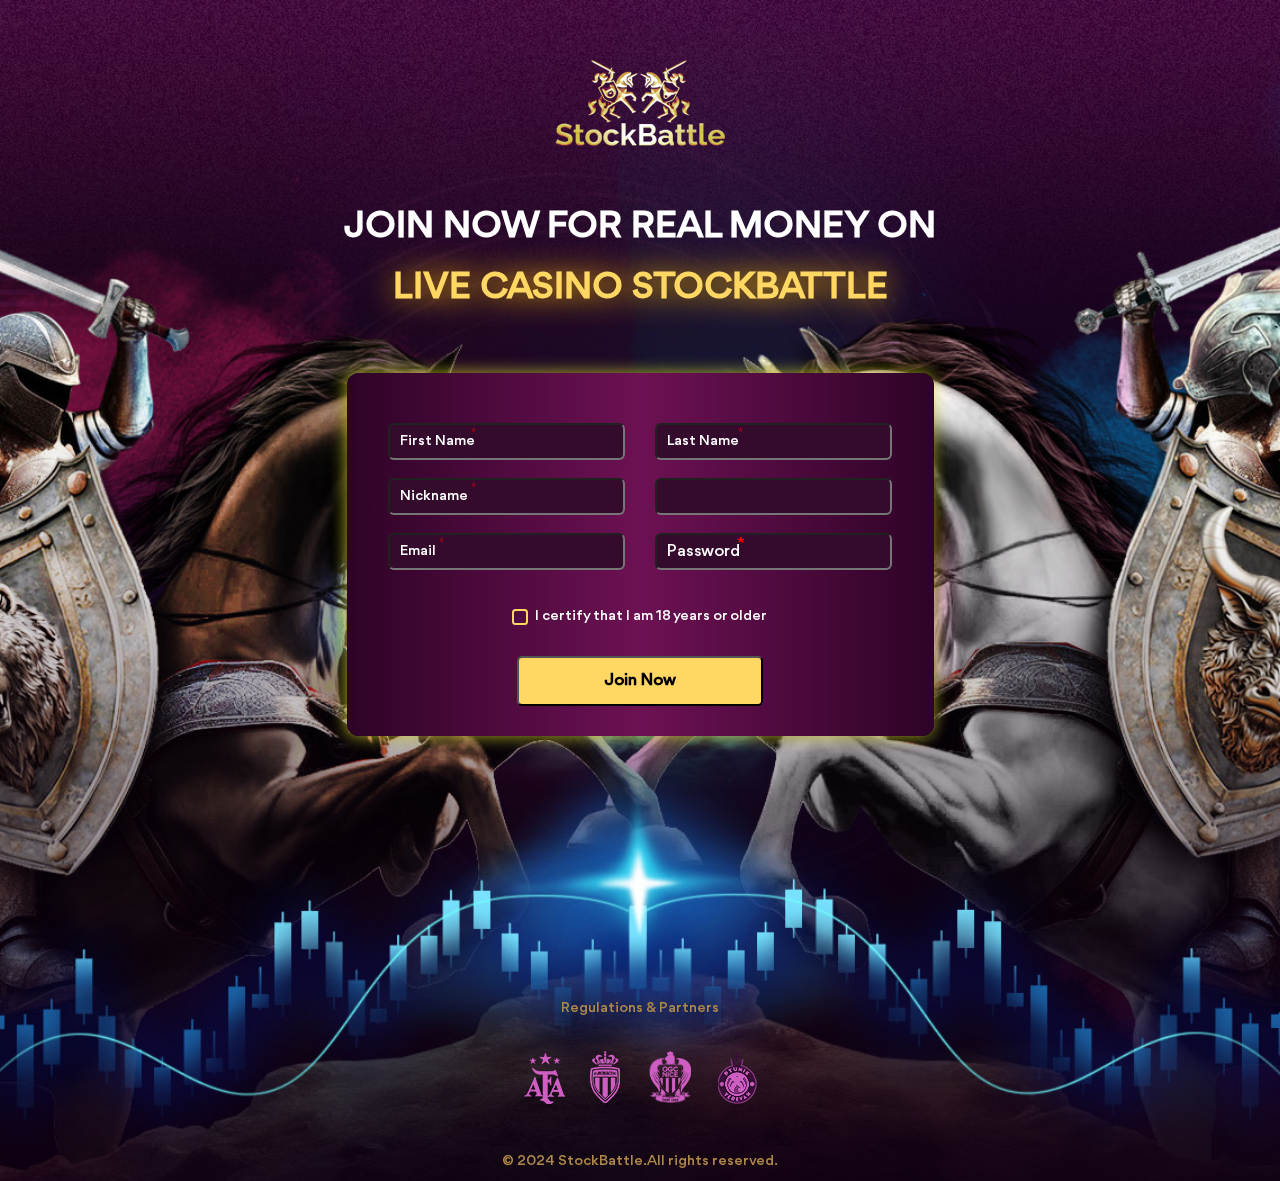
==== index.html @ 5002e2b9 "Add files via upload" ====
<!DOCTYPE html>
<html lang="ru">
<head>
    <meta charset="UTF-8">
    <meta name="viewport" content="width=device-width, initial-scale=1, shrink-to-fit=no">
    <link rel="stylesheet" href="./src/sass/registration.css">    
    <link rel="stylesheet" href="./src/bootstrap-4.6/bootstrap.min.css">
    <link rel="stylesheet" href="./src/bootstrap-4.6/bootstrap-grid.css">
    <title>Battle Stock</title>
</head>
<body>

    <div class="container-fluid main-container">

        <div class="container entire-container">
            
                <div class="main-logo">
                    <img src="./src/assets/logos/stock-battle-logo.svg" alt="battleStockLogo">
                </div>
    
                <div class="row flex-column title-text">
                    <div class="col">
                        <h2 class="title">Join now for Real Money on</h2>
                    </div>
                    <div class="col">
                        <h2 class="subtitle">Live Casino stockbattle</h2>
                    </div>
                </div>


                <!-- форма логина -->
                <div class="row d-flex justify-content-center w-100 form-block">
                    <form action="#" class="login login-form">
                                
                        <div class="row form-wrapper">
                            <div class="col-sm col-md col-lg-6 w-100 d-flex justify-content-center justify-content-md-end red-star">
                                <label class="required"></label>
                                <input id="first-name" class="login login__username" type="text" placeholder="First Name">
                            </div>

                            <div class="col-sm col-md col-lg-6 w-100 d-flex justify-content-center justify-content-md-start red-star">
                                <label class="required"></label>
                                <input id="last-name" class="login login__username" type="text" placeholder="Last Name">
                            </div>

                            <div class="col-sm col-md col-lg-6 w-100 d-flex justify-content-center justify-content-md-end red-star">
                                <label class="required"></label>
                                <input id="nickname" class="login login__username" type="text" placeholder="Nickname">
                            </div>

                            <div class="col-sm col-md col-lg-6 w-100 d-flex justify-content-center justify-content-md-start red-star">
                                <label class="required-4"></label>
                                <input id="phone" class="login login__username" type="tel">
                            </div>

                            <div class="col-sm col-md col-lg-6 w-100 d-flex justify-content-center justify-content-md-end red-star">
                                <label class="required-3"></label>
                                <input id="email" class="login login__username" type="email" placeholder="Email">
                            </div>
                            
                            <div class="col-sm col-md col-lg-6 w-100 d-flex justify-content-center justify-content-xl-start"> 
                                <label class="required-2"></label>
                                <input id="pass" class="login login__pass" type="password" placeholder="Password">
                            </div>
                        </div>
                    
                    <div class="row btn-submit">
                        <div class="col-12">
                            <div class="checkbox-wrapper">
                                <input type="checkbox" class="custom-checkbox" id="age-conf" name="age" value="yes">
                                <label for="age-conf" class="register-link">I certify that I am 18 years or older</label>
                            </div>
                            <input class="ta-center" type="submit" value="Join Now">
                        </div>
                    </div>
                    
            </form>
                </div>
                      
        </div>
        
        <footer class="container footer">
            
            <div class="row">
                <div class="col-12">
                    <h3 class="footer__title">Regulations & Partners</h3>
                </div>
            <div class="col-12 footer__logos">
                <img src="./src/assets/logos/footer-logos.png" alt="footer__logos">
            </div>
            <div class="col-12 footer-logo_wrapper">
                <h3 class="footer__subtitle">© 2024 StockBattle.  All rights reserved.</h3>
            </div>
            </div>
        
        </footer>
    </div>
    
</body>
</html>
---- src/sass/registration.css ----
html {
  width: 100%;
  max-width: 100%;
  overflow-x: hidden;
}

@font-face {
  font-family: "Gordita";
  src: url("../fonts/GorditaLight.ttf") format("truetype");
  font-style: normal;
  font-weight: 300;
}
@font-face {
  font-family: "Gordita";
  src: url("../fonts/GorditaMedium.ttf") format("truetype");
  font-style: medium;
  font-weight: 500;
}
body {
  font-family: "Gordita";
  width: 100%;
  max-width: 100%;
}

.main-container {
  font-family: "Gordita";
  width: 100%;
  max-width: 100%;
  overflow-x: hidden;
  font-family: "Gordita";
  background-image: url("../assets/img/bg-main-pic.png");
  background-repeat: no-repeat;
  background-position: top;
  min-height: 1080px;
  background-size: 135em;
}

.entire-container {
  flex-direction: column;
  align-items: center;
  justify-content: space-between;
  display: flex;
}

.form-block {
  margin-bottom: 265px;
}

.main-logo img {
  margin-top: 60px;
  margin-bottom: 60px;
  width: 170px;
  height: 86px;
}

.title-text {
  margin-bottom: 45px;
}

.title,
.subtitle {
  text-align: center;
  text-transform: uppercase;
  color: #fff;
  font-size: 36px;
  font-weight: 800;
  font-family: "Gordita";
  margin-bottom: 18px;
}

.star {
  color: red;
}

.subtitle {
  color: #FFD762;
  filter: drop-shadow(0 0 15px #FFBC00);
}

.login-form {
  box-shadow: -1px 0px 15px 1px rgba(213, 213, 42, 0.72);
  text-align: center;
  width: 587px;
  border-radius: 12px;
  background: linear-gradient(0.25turn, #2E0327, #6D1153, #2E0327);
  background-repeat: no-repeat;
  background-size: cover;
  min-height: 221px;
  padding-top: 50px;
}

.btn-submit {
  margin: 0 auto;
}

.form-wrapper {
  margin-bottom: 18px;
  display: flex;
  justify-content: center;
}

.login__username,
.login__pass {
  border-radius: 6px;
  position: relative;
  background-color: #350B2D;
  color: #fff;
  padding: 10px;
  height: 37px;
  width: 85%;
}

input[type=submit] {
  width: 246px;
  height: 50px;
  background-color: #FFD762;
  border-radius: 5px;
  font-size: 16px;
  font-weight: 600;
  margin: 0 auto;
  margin-bottom: 30px;
}

.form-wrapper > input {
  width: 250px;
  height: 37px;
  background-color: #350B2D;
  border: 1px solid #8C5B82;
  font-size: 14px;
  font-weight: normal;
}

.required:after {
  content: " *";
  color: red;
  position: relative;
  left: 82px;
  z-index: 99;
}

.required-2:after {
  content: " *";
  color: red;
  position: relative;
  left: 82px;
  z-index: 99;
}

.required-3:after {
  content: " *";
  color: red;
  position: relative;
  left: 50px;
  z-index: 99;
}

.required-4:after {
  content: "";
}

.login-form input::-moz-placeholder {
  color: #fff;
}

.login-form input::placeholder {
  color: #fff;
}

.btn-warning:hover {
  background-color: #ebc041;
}

.register-link {
  width: 80%;
  margin: 0 auto;
  font-size: 14px;
  font-weight: normal;
  color: #fff;
  margin-bottom: 30px;
}

.custom-checkbox {
  position: absolute;
  z-index: -1;
  opacity: 0;
}

.custom-checkbox + label {
  display: inline-flex;
  align-items: center;
  -webkit-user-select: none;
     -moz-user-select: none;
          user-select: none;
}

.custom-checkbox + label::before {
  content: "";
  display: inline-block;
  width: 16px;
  height: 16px;
  flex-shrink: 0;
  flex-grow: 0;
  border: 2px solid #FFD762;
  border-radius: 0.25em;
  margin-right: 0.5em;
  background-repeat: no-repeat;
  background-position: center center;
  background-size: 50% 50%;
}

.custom-checkbox:checked + label::before {
  background-image: url("../assets/icons/checkbox-checked.svg");
  background-size: 13px;
}

.registration {
  color: #FFD762;
}

div .w-100 {
  width: 90%;
}

.footer {
  height: 180px;
}

.footer__title,
.footer__subtitle {
  font-size: 14px;
  font-weight: normal;
  font-family: "Gordita";
  text-align: center;
  color: #AF894A;
}

.footer__logos {
  margin-top: 25px;
  margin-bottom: 50px;
  text-align: center;
}

.footer-wrapper {
  display: flex;
  flex-direction: column;
  justify-content: space-around;
}

.firstName-red-star::after,
.lastName-red-star::after {
  content: " *";
  color: red;
  position: relative;
  left: 95px;
  z-index: 99;
}

.nickName-red-star::after {
  content: " *";
  color: red;
  position: relative;
  left: 95px;
  z-index: 99;
}

.checkbox-wrapper {
  width: 320px;
  margin: 0 auto;
  height: 50px;
}

.phone-red-star::after {
  content: " *";
  position: relative;
  left: 95px;
  z-index: 99;
}

.password-red-star::after {
  content: " *";
  color: red;
  position: relative;
  left: 88px;
  z-index: 99;
}

.age-confirmation-wrapper {
  color: #fff;
}

.age-confirmation {
  position: absolute;
  z-index: -1;
  opacity: 0;
}

.age-confirmation + label {
  display: inline-flex;
  align-items: center;
  -webkit-user-select: none;
     -moz-user-select: none;
          user-select: none;
}

.age-confirmation + label::before {
  content: "";
  display: inline;
  width: 1em;
  height: 1em;
  flex-shrink: 0;
  flex-grow: 0;
  border: 2px solid #FFD762;
  border-radius: 0.25em;
  margin-right: 0.5em;
  background-repeat: no-repeat;
  background-position: center center;
  background-size: 50% 50%;
}

label {
  width: 0;
}

.age-confirmation:checked + label::before {
  border-color: #0b76ef;
  background-color: #0b76ef;
}

.deposit,
.deposit-ok {
  width: 210px;
  background-color: #350B2D;
  color: #F8D05F;
  border: 1px solid #F8D05F;
  border-radius: 6px;
  height: 52px;
}

.info-wrapper {
  box-shadow: -1px 0px 15px 1px rgba(213, 213, 42, 0.72);
  text-align: center;
  max-width: 90%;
  border-radius: 12px;
  background: linear-gradient(0.25turn, #350B2D, #8C5B82, #350B2D);
  background-repeat: no-repeat;
  background-size: cover;
  min-height: 380px;
  padding-top: 50px;
}

.footer-logo_wrapper {
  padding: 0;
  width: 233px;
  height: 53px;
}

.footer-logo_wrapper > img {
  width: 100%;
}

.registration-title {
  color: #fff;
  font-size: 28px;
}

.registration-subtitle {
  color: #fff;
  font-size: 24px;
}

.form-wrapper > div:not(:last-child) {
  margin-bottom: 18px;
  font-size: 14px;
  font-weight: 100;
}

@media (max-width: 1024px) {
  .main-container {
    background-size: 129em;
  }
  .form-block {
    margin-bottom: 245px;
  }
}
@media (max-width: 768px) {
  .title,
  .subtitle {
    font-size: 24px;
  }
  .form-block {
    margin-bottom: 127px;
  }
}
@media (max-width: 576px) {
  .main-container {
    background-size: 130em;
  }
}
@media (max-width: 488px) {
  .title,
  .subtitle {
    font-size: 22px;
  }
  .form-block {
    margin-bottom: 140px;
  }
}
@media (max-width: 423px) {
  .title,
  .subtitle {
    font-size: 20px;
  }
}
@media (max-width: 388px) {
  .title,
  .subtitle {
    font-size: 19px;
  }
  .main-container {
    background-size: 132em;
  }
}
@media (max-width: 321px) {
  .main-container {
    background-size: 135em;
  }
}
@media (max-width: 222px) {
  .title,
  .subtitle {
    font-size: 19px;
  }
  .form-block {
    margin-bottom: 78px;
  }
  .main-container {
    background-size: 137em;
  }
}/*# sourceMappingURL=registration.css.map */
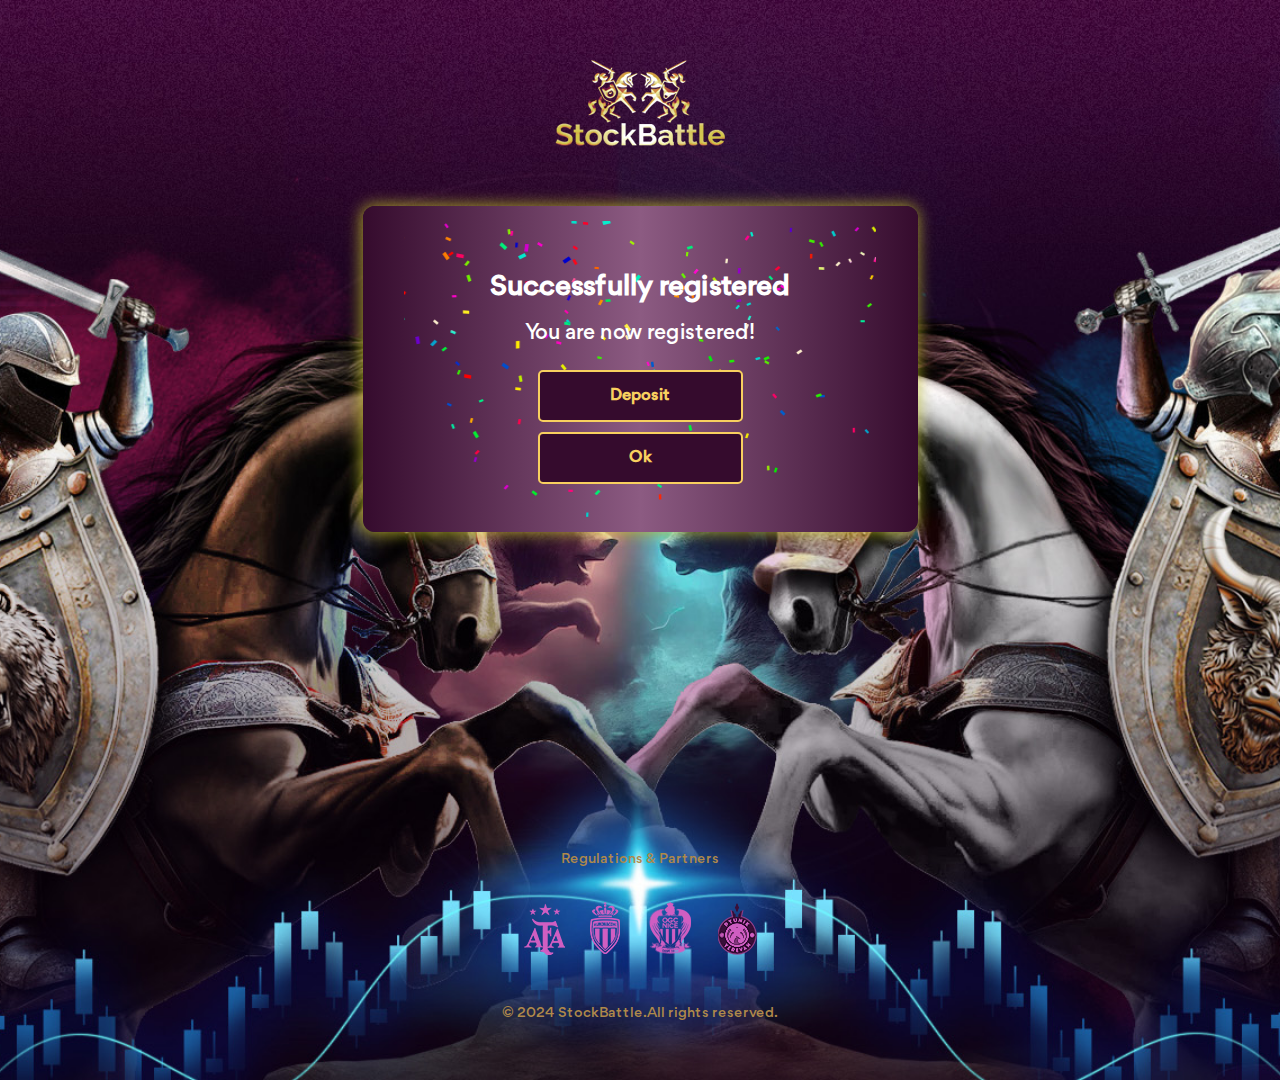
==== commit 2a46fcb9: "Add files via upload" ====
--- a/index.html
+++ b/index.html
@@ -3,96 +3,72 @@
 <head>
     <meta charset="UTF-8">
     <meta name="viewport" content="width=device-width, initial-scale=1, shrink-to-fit=no">
-    <link rel="stylesheet" href="./src/sass/registration.css">    
+    <link rel="stylesheet" href="./src/sass/succesfuul-registration-styles.css">    
     <link rel="stylesheet" href="./src/bootstrap-4.6/bootstrap.min.css">
     <link rel="stylesheet" href="./src/bootstrap-4.6/bootstrap-grid.css">
+    <link rel="stylesheet" href="./src/bootstrap-4.6/bootstrap-reboot.min.css">
     <title>Battle Stock</title>
 </head>
 <body>
 
     <div class="container-fluid main-container">
+        <div class="main-logo">
+            <img src="./src/assets/logos/stock-battle-logo.svg" alt="battleStockLogo">
+         </div>
+        <div class="container entire-container">
+           
+            
+            
+ 
+    
+         
+             <div class="row col-xs-12 col-lg-6 d-flex flex-column align-content-center info-wrapper">
+                             
+                    <div class="wrapper">
+                       
+                            <div class="col-12 d-flex justify-content-center">
+                                <span class="registration-title">
+                                    Successfully registered
+                                </span>
+                            </div>
+                        
+   
+                            <div class="col-12 d-flex justify-content-center">
+                                <span class="registration-subtitle">
+                                    You are now registered!
+                                </span>
+                            </div>
+                        
+   
+                            <div class="col-12 d-flex justify-content-center">
+                                <button class="deposit" type="submit">Deposit</button>
+                            </div>
+                        
+   
+                            <div class="col-12 d-flex justify-content-center mb-5">
+                                <button class="deposit-ok" type="submit">Ok</button>
+                            </div>
+                        
+                        
+                    </div>
+             </div>
+         
+         
 
-        <div class="container entire-container">
-            
-                <div class="main-logo">
-                    <img src="./src/assets/logos/stock-battle-logo.svg" alt="battleStockLogo">
+         
+        
+           
+        </div>
+        <footer class="footer d-flex justify-content-center">
+            <div class="row d-flex justify-content-center">
+                <div class="col-12 footer-wrapper">
+                    <h3 class="footer__title">Regulations & Partners</h3>
+                    <div class="footer__logos">
+                        <img src="./src/assets/logos/footer-logos.png" alt="footer__logos">
+                    </div>
+                    <h3 class="footer__subtitle">© 2024 StockBattle.  All rights reserved.</h3>
                 </div>
-    
-                <div class="row flex-column title-text">
-                    <div class="col">
-                        <h2 class="title">Join now for Real Money on</h2>
-                    </div>
-                    <div class="col">
-                        <h2 class="subtitle">Live Casino stockbattle</h2>
-                    </div>
-                </div>
-
-
-                <!-- форма логина -->
-                <div class="row d-flex justify-content-center w-100 form-block">
-                    <form action="#" class="login login-form">
-                                
-                        <div class="row form-wrapper">
-                            <div class="col-sm col-md col-lg-6 w-100 d-flex justify-content-center justify-content-md-end red-star">
-                                <label class="required"></label>
-                                <input id="first-name" class="login login__username" type="text" placeholder="First Name">
-                            </div>
-
-                            <div class="col-sm col-md col-lg-6 w-100 d-flex justify-content-center justify-content-md-start red-star">
-                                <label class="required"></label>
-                                <input id="last-name" class="login login__username" type="text" placeholder="Last Name">
-                            </div>
-
-                            <div class="col-sm col-md col-lg-6 w-100 d-flex justify-content-center justify-content-md-end red-star">
-                                <label class="required"></label>
-                                <input id="nickname" class="login login__username" type="text" placeholder="Nickname">
-                            </div>
-
-                            <div class="col-sm col-md col-lg-6 w-100 d-flex justify-content-center justify-content-md-start red-star">
-                                <label class="required-4"></label>
-                                <input id="phone" class="login login__username" type="tel">
-                            </div>
-
-                            <div class="col-sm col-md col-lg-6 w-100 d-flex justify-content-center justify-content-md-end red-star">
-                                <label class="required-3"></label>
-                                <input id="email" class="login login__username" type="email" placeholder="Email">
-                            </div>
-                            
-                            <div class="col-sm col-md col-lg-6 w-100 d-flex justify-content-center justify-content-xl-start"> 
-                                <label class="required-2"></label>
-                                <input id="pass" class="login login__pass" type="password" placeholder="Password">
-                            </div>
-                        </div>
-                    
-                    <div class="row btn-submit">
-                        <div class="col-12">
-                            <div class="checkbox-wrapper">
-                                <input type="checkbox" class="custom-checkbox" id="age-conf" name="age" value="yes">
-                                <label for="age-conf" class="register-link">I certify that I am 18 years or older</label>
-                            </div>
-                            <input class="ta-center" type="submit" value="Join Now">
-                        </div>
-                    </div>
-                    
-            </form>
-                </div>
-                      
-        </div>
-        
-        <footer class="container footer">
-            
-            <div class="row">
-                <div class="col-12">
-                    <h3 class="footer__title">Regulations & Partners</h3>
-                </div>
-            <div class="col-12 footer__logos">
-                <img src="./src/assets/logos/footer-logos.png" alt="footer__logos">
             </div>
-            <div class="col-12 footer-logo_wrapper">
-                <h3 class="footer__subtitle">© 2024 StockBattle.  All rights reserved.</h3>
-            </div>
-            </div>
-        
         </footer>
     </div>
     
--- a/src/sass/succesfuul-registration-styles.css
+++ b/src/sass/succesfuul-registration-styles.css
@@ -0,0 +1,176 @@
+@font-face {
+  font-family: "Gordita";
+  src: url("../fonts/GorditaLight.ttf") format("truetype");
+  font-style: normal;
+  font-weight: 300;
+}
+@font-face {
+  font-family: "Gordita";
+  src: url("../fonts/GorditaMedium.ttf") format("truetype");
+  font-style: medium;
+  font-weight: 500;
+}
+
+html {
+  width: 100%;
+  max-width: 100%;
+  overflow-x: hidden;
+}
+
+body {
+  font-family: "Gordita";
+  width: 100%;
+  max-width: 100%;
+}
+
+.main-container {
+  font-family: "Gordita";
+  width: 100%;
+  max-width: 100%;
+  overflow-x: hidden;
+  font-family: "Gordita";
+  background-image: url("../assets/img/bg-main-pic.png");
+  background-repeat: no-repeat;
+  background-position: top;
+  min-height: 1080px;
+  background-size: 135em;
+}
+
+.wrapper {
+  height: 100%;
+  width: 90%;
+  background-image: url("../assets/img/Confetti.png");
+  background-repeat: no-repeat;
+  margin: 0 auto;
+  background-position: center;
+}
+
+.entire-container {
+  flex-direction: column;
+  align-items: center;
+  justify-content: space-between;
+  display: flex;
+}
+
+.main-logo {
+  text-align: center;
+}
+.main-logo img {
+  margin-top: 60px;
+  margin-bottom: 60px;
+  width: 170px;
+  height: 86px;
+}
+
+.footer {
+  position: relative;
+  bottom: 0;
+  top: 20em;
+  left: 0;
+  right: 0;
+  height: 180px;
+}
+
+.footer__title {
+  font-size: 14px;
+  font-weight: normal;
+  font-family: "Gordita";
+  text-align: center;
+  color: #AF894A;
+}
+
+.footer__subtitle {
+  font-size: 14px;
+  font-weight: normal;
+  font-family: "Gordita";
+  text-align: center;
+  color: #AF894A;
+}
+
+.footer__logos {
+  margin-top: 25px;
+  margin-bottom: 50px;
+  text-align: center;
+}
+
+.footer-wrapper {
+  display: flex;
+  flex-direction: column;
+  justify-content: space-around;
+}
+
+.deposit {
+  width: 205px;
+  background-color: #350B2D;
+  color: #F8D05F;
+  border: 2px solid #F8D05F;
+  border-radius: 5px;
+  height: 52px;
+  font-size: 16px;
+  font-weight: 600;
+  margin-bottom: 10px;
+}
+
+.deposit-ok {
+  width: 205px;
+  background-color: #350B2D;
+  color: #F8D05F;
+  border: 2px solid #F8D05F;
+  border-radius: 5px;
+  height: 52px;
+  font-size: 16px;
+  font-weight: 600;
+}
+
+.info-wrapper {
+  box-shadow: -1px 0px 15px 1px rgba(213, 213, 42, 0.72);
+  text-align: center;
+  width: 587px;
+  max-width: 587px;
+  border-radius: 12px;
+  background: linear-gradient(0.25turn, #350B2D, #8C5B82, #350B2D);
+  background-repeat: no-repeat;
+  background-size: cover;
+  min-height: 325px;
+}
+
+.registration-title {
+  margin-top: 60px;
+  color: #fff;
+  font-size: 28px;
+  font-weight: 600;
+  margin-bottom: 10px;
+}
+
+.registration-subtitle {
+  margin-bottom: 20px;
+  color: #fff;
+  font-size: 21px;
+  font-weight: normal;
+}
+
+@media (max-width: 1024px) {
+  .main-container {
+    background-size: 129em;
+  }
+}
+@media (max-width: 576px) {
+  .main-container {
+    background-size: 130em;
+  }
+}
+@media (max-width: 388px) {
+  .main-container {
+    background-size: 132em;
+  }
+}
+@media (max-width: 321px) {
+  .main-container {
+    background-size: 135em;
+  }
+}
+@media (max-width: 222px) {
+  .main-container {
+    background-size: 137em;
+  }
+}/*# sourceMappingURL=succesfuul-registration-styles.css.map */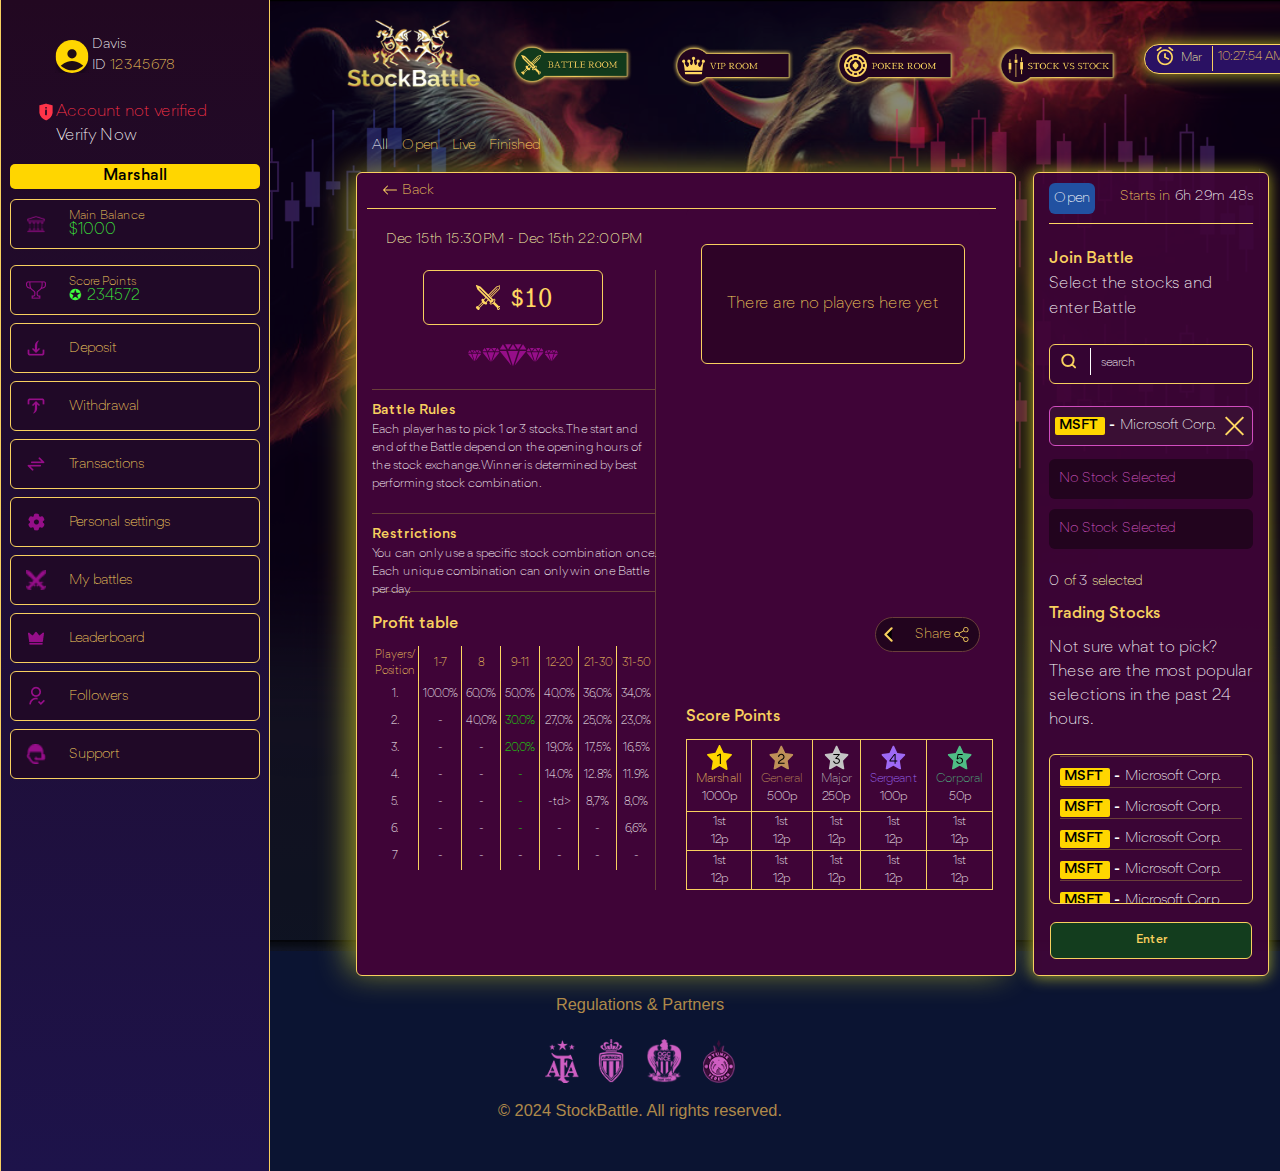
==== commit bb36e6f9: "Add files via upload" ====
--- a/index.html
+++ b/index.html
@@ -3,74 +3,677 @@
 <head>
     <meta charset="UTF-8">
     <meta name="viewport" content="width=device-width, initial-scale=1, shrink-to-fit=no">
-    <link rel="stylesheet" href="./src/sass/succesfuul-registration-styles.css">    
-    <link rel="stylesheet" href="./src/bootstrap-4.6/bootstrap.min.css">
+    <link rel="stylesheet" href="./src/sass/battle-room-open.css">    
+    <link rel="stylesheet" href="./src/bootstrap-4.6/bootstrap-reboot.min.css">
     <link rel="stylesheet" href="./src/bootstrap-4.6/bootstrap-grid.css">
     <link rel="stylesheet" href="./src/bootstrap-4.6/bootstrap-reboot.min.css">
     <title>Battle Stock</title>
 </head>
 <body>
 
-    <div class="container-fluid main-container">
-        <div class="main-logo">
-            <img src="./src/assets/logos/stock-battle-logo.svg" alt="battleStockLogo">
-         </div>
-        <div class="container entire-container">
-           
-            
-            
- 
-    
-         
-             <div class="row col-xs-12 col-lg-6 d-flex flex-column align-content-center info-wrapper">
-                             
-                    <div class="wrapper">
-                       
-                            <div class="col-12 d-flex justify-content-center">
-                                <span class="registration-title">
-                                    Successfully registered
-                                </span>
-                            </div>
-                        
-   
-                            <div class="col-12 d-flex justify-content-center">
-                                <span class="registration-subtitle">
-                                    You are now registered!
-                                </span>
-                            </div>
-                        
-   
-                            <div class="col-12 d-flex justify-content-center">
-                                <button class="deposit" type="submit">Deposit</button>
-                            </div>
-                        
-   
-                            <div class="col-12 d-flex justify-content-center mb-5">
-                                <button class="deposit-ok" type="submit">Ok</button>
-                            </div>
-                        
-                        
+    <div class="first-wrapper">
+        <div class="container-fluid main p-0">
+            <div class="mobile-header_activation w-100">
+                <div class="row mobile-header mobile-header_inner w-100">
+                    <div class="col-12 d-flex justify-content-between align-items-center w-100">
+                        <div class="account-info d-flex">
+                            <div class="header__avatar">
+                                <img src="./src/assets/logos/avatar-icon.svg" alt="avatar-icon">
+                            </div>
+                            <div class="header__name-id">
+                                <span class="name">Davis</span>
+                                <span class="id">ID <span class="id-number">12345678</span></span>
+                            </div>
+                        </div>
+                        <div class="d-flex burger-container justify-content-center">
+                            <input type="checkbox" id="burger-checkbox" class="burger-checkbox" type="text">
+                            <label class="burger" for="burger-checkbox"></label>
+                        </div>
                     </div>
-             </div>
-         
-         
-
-         
-        
-           
-        </div>
-        <footer class="footer d-flex justify-content-center">
-            <div class="row d-flex justify-content-center">
-                <div class="col-12 footer-wrapper">
-                    <h3 class="footer__title">Regulations & Partners</h3>
-                    <div class="footer__logos">
-                        <img src="./src/assets/logos/footer-logos.png" alt="footer__logos">
-                    </div>
-                    <h3 class="footer__subtitle">© 2024 StockBattle.  All rights reserved.</h3>
                 </div>
             </div>
-        </footer>
+            <div  class="row wrappers">
+                <div class="col-2 sidebars sidebars-main_wrapper sidebar-activation">
+                    <section class="sidebar sidebars-inner_wrapper sidebar-activation">
+                       
+                        <header class="sidebar__header">
+                            <div class="sidebar-avatar-id__wrapper">
+                                <div class="header__avatar">
+                                    <img src="./src/assets/logos/avatar-icon.svg" alt="avatar-icon">
+                                </div>
+                                <div class="header__name-id">
+                                    <span class="name">Davis</span>
+                                    <span class="id">ID <span class="id-number">12345678</span></span>
+                                </div>
+                            </div>
+                            <div class="header__account-verification">
+                                <div class="verification-wrapper">
+                                    <img class="verification-icon" src="./src/assets/icons/not-verified.png" alt="verification-icon">
+                                    <span class="verification-warning">Account not verified</span>
+                                </div>
+                                <a class="verify-now" href="#">Verify Now</a>
+                            </div>
+                        </header>
+            
+                        <div class="sidebar-menu-list w-100 ml-4">
+                            <div class="row w-75 mb-2 mt-3">
+                                <div class="col-12 p-0">
+                                    <div class="status-bar">Marshall</div>
+                                </div>
+                                <div class="col first-col">
+                                    <div class="sidebar-menu__icon">
+                                        <img class="sidebar-menu__icon" src="./src/assets/icons/bank-icon.png" alt="bank-icon">
+                                    </div>
+                                    <div class="sidebar-menu__account-info">
+                                        <a href="#" class="sidebar-menu__balance_title">Main Balance</a>
+                                        <a href="#" class="sidebar-menu__balance">$1000</a>
+                                    </div>
+                                </div>
+                            </div>
+                            <div class="row w-75 mb-2 mt-3">
+                                <div class="col first-col">
+                                    <div class="sidebar-menu__icon">
+                                        <img class="sidebar-menu__icon" src="./src/assets/icons/score-points.png" alt="bank-icon">
+                                    </div>
+                                    <div class="sidebar-menu__account-info">
+                                        <a href="#" class="sidebar-menu__balance_title">Score Points</a>
+                                        <a href="#" class="sidebar-menu__balance sidebar-score_points">234572</a>
+                                    </div>
+                                </div>
+                            </div>
+                            <div class="row w-75 mb-2">
+                                <div class="col">
+                                    <div class="sidebar-menu__icon">
+                                        <img class="sidebar-menu__icon" src="./src/assets/icons/deposit-icon.png" alt="bank-icon">
+                                    </div>
+                                    <div class="sidebar-menu__btn-info">
+                                        <a href="#" class="sidebar-menu__btn_title">Deposit</a>
+                                    </div>
+                                </div>
+                            </div>
+                            <div class="row w-75 mb-2">
+                                <div class="col">
+                                    <div class="sidebar-menu__icon">
+                                        <img class="sidebar-menu__icon" src="./src/assets/icons/withdraw-icon.png" alt="bank-icon">
+                                    </div>
+                                    <div class="sidebar-menu__btn-info">
+                                        <a href="#" class="sidebar-menu__btn_title">Withdrawal</a>
+                                    </div>
+                                </div>
+                            </div>
+                            <div class="row w-75 mb-2">
+                                <div class="col">
+                                    <div class="sidebar-menu__icon">
+                                        <img class="sidebar-menu__icon" src="./src/assets/icons/transaction-icon.png" alt="bank-icon">
+                                    </div>
+                                    <div class="sidebar-menu__btn-info">
+                                        <a href="#" class="sidebar-menu__btn_title">Transactions</a>
+                                    </div>
+                                </div>
+                            </div>
+                            <div class="row w-75 mb-2">
+                                <div class="col">
+                                    <div class="sidebar-menu__icon">
+                                        <img class="sidebar-menu__icon" src="./src/assets/icons/settings-icon.png" alt="bank-icon">
+                                    </div>
+                                    <div class="sidebar-menu__btn-info">
+                                        <a href="#" class="sidebar-menu__btn_title">Personal settings</a>
+                                    </div>
+                                </div>
+                            </div>
+                            <div class="row w-75 mb-2">
+                                <div class="col">
+                                    <div class="sidebar-menu__icon">
+                                        <img class="sidebar-menu__icon" src="./src/assets/icons/my-battles-icon.png" alt="bank-icon">
+                                    </div>
+                                    <div class="sidebar-menu__btn-info">
+                                        <a href="#" class="sidebar-menu__btn_title">My battles</a>
+                                    </div>
+                                </div>
+                            </div>
+                            <div class="row w-75 mb-2">
+                                <div class="col">
+                                    <div class="sidebar-menu__icon">
+                                        <img class="sidebar-menu__icon" src="./src/assets/icons/leaderborad-icon.png" alt="bank-icon">
+                                    </div>
+                                    <div class="sidebar-menu__btn-info">
+                                        <a href="#" class="sidebar-menu__btn_title">Leaderboard</a>
+                                    </div>
+                                </div>
+                            </div>
+                            <div class="row w-75 mb-2">
+                                <div class="col">
+                                    <div class="sidebar-menu__icon">
+                                        <img class="sidebar-menu__icon" src="./src/assets/icons/followers-icon.png" alt="bank-icon">
+                                    </div>
+                                    <div class="sidebar-menu__btn-info">
+                                        <a href="#" class="sidebar-menu__btn_title">Followers</a>
+                                    </div>
+                                </div>
+                            </div>
+                            <div class="row w-75 mb-2">
+                                <div class="col">
+                                    <div class="sidebar-menu__icon">
+                                        <img class="sidebar-menu__icon" src="./src/assets/icons/support-icon.png" alt="bank-icon">
+                                    </div>
+                                    <div class="sidebar-menu__btn-info">
+                                        <a href="#" class="sidebar-menu__btn_title">Support</a>
+                                    </div>
+                            </div>
+                        </div>
+                    </section>
+                </div>
+                
+                <div class="containers-second_main">
+                    <div class="row w-100 mb-5 header-wrapper"> 
+                        <div  class=" col-12 col-sm-12 col-md-12 col-lg-2 headers mobile-header_icon w-100 d-flex align-items-end justify-content-center">
+                            <a href="#">
+                                <img class="logo-img logo-img_main-logo" src="./src/assets/logos/stock-battle-logo.svg" alt="stock_battle-logo">
+                            </a>
+                        </div>
+                            <div  class=" col-12 col-sm-12 col-md-12 col-lg-2 headers w-100 d-flex align-items-end justify-content-center">
+                                <a class="visible-header__buttons" href="#">
+                                    <img class="logo-img"  src="./src/assets/logos/battle-room-logo.png" alt="battle_room-logo">
+                                </a>
+                                <!-- иконка мобильной версии -->
+                                <a class="hidden-header__buttons header-button_active-status" href="#">
+                                    <div class="header-button">
+                                        <img class="logo-img" src="./src/assets/icons/sword-icon.svg" alt="stock_battle-logo">
+                                        <span class="header-button__text">BATTLE ROOM</span>
+                                    </div>
+                                </a>
+                            </div>
+                        <div  class=" col-12 col-sm-12 col-md-12 col-lg-2 headers w-100 d-flex align-items-end justify-content-center">
+                            <a class="visible-header__buttons href="#">
+                                <img class="logo-img" src="./src/assets/logos/vip-room-logo.png" alt="vip_room-logo">
+                            </a>
+                            <!-- иконка мобильной версии -->
+                            <a class="hidden-header__buttons" href="#">
+                                <div class="header-button">
+                                    <img class="logo-img" src="./src/assets/icons/crown-icon.svg" alt="vip_room-logo">
+                                    <span class="header-button__text">VIP ROOM</span>
+                                </div>
+                            </a>
+                        </div>
+                        <div  class=" col-12 col-sm-12 col-md-12 col-lg-2 headers w-100 d-flex align-items-end justify-content-center">
+                            <a class="visible-header__buttons href="#">
+                                <img class="logo-img" src="./src/assets/logos/poker-room-logo.png" alt="poker_room-logo">
+                            </a>
+                            <!-- иконка мобильной версии -->
+                            <a class="hidden-header__buttons" href="#">
+                                <div class="header-button">
+                                    <img class="logo-img" src="./src/assets/icons/poker-room-icon.svg" alt="poker_room-logo">
+                                    <span class="header-button__text">POKER ROOM</span>
+                                </div>
+                            </a>
+                        </div>
+                        <div  class=" col-12 col-sm-12 col-md-12 col-lg-2 headers w-100 d-flex align-items-end justify-content-center">
+                            <a class="visible-header__buttons href="#">
+                                <img class="logo-img" src="./src/assets/logos/stock-vs-stock.png" alt="stock-vs-stock_logo">
+                            </a>
+                            <!-- иконка мобильной версии -->
+                            <a class="hidden-header__buttons" href="#">
+                                <div class="header-button">
+                                    <img class="logo-img" src="./src/assets/icons/candles-icon.svg" alt="stock-vs-stock_logo">
+                                    <span class="header-button__text">STOCK VS STOCK</span>
+                                </div>
+                            </a>
+                        </div>
+                        <div  class=" col-12 col-sm-12 col-md-12 col-lg-2 headers w-100 header__date d-flex align-items-end justify-content-center ordered-item">
+                            <div class="date-wrapper">
+                                <div class="month">
+                                    <img class="clock-icon" src="./src/assets/icons/clock-icon.png" alt="clock-icon">
+                                    Mar
+                                </div>
+                                <div class="time order-lg-1">10:27:54 <span>AM</span></div>
+                            </div>
+                        </div>
+                    </div>
+    
+                
+                    <div class="row w-100 d-flex justify-content-center game-info_panel"> 
+    
+                        <div class="row navbar game-info-container-navigation_panel">
+                            <ul>
+                                <li>
+                                        <a class="nav-panel_active" href="#">All</a>
+                                    
+                                </li>
+                                <li id="activated-game-info-panel">
+                                        <a href="#">Open</a>
+                                    
+                                </li>
+                                <li>
+                                        <a href="#">Live</a>
+                                    
+                                </li>
+                                <li>
+                                        <a href="#">Finished</a>
+                                    
+                                </li>
+                            </ul>
+                        </div>
+    
+                        <div class="row containers-wrapper containers-wrapper__first">
+                            
+                        <div class="w-100 left-container__header-wrapper">
+                            <div class="col-12 left-container__header">
+                                <a class="icon-link icon-link-hover left-container__back-btn" href="#">
+                                    <svg xmlns="http://www.w3.org/2000/svg" width="16" height="16" fill="currentColor" class="bi bi-arrow-left" viewBox="0 0 16 16">
+                                        <path fill-rule="evenodd" d="M15 8a.5.5 0 0 0-.5-.5H2.707l3.147-3.146a.5.5 0 1 0-.708-.708l-4 4a.5.5 0 0 0 0 .708l4 4a.5.5 0 0 0 .708-.708L2.707 8.5H14.5A.5.5 0 0 0 15 8z"/>
+                                      </svg>
+                                      Back
+                                </a>
+                            </div>
+                        </div>
+                           
+                            <div class="row w-100 elapsed">
+                                <div  class=" col-12 col-sm-12 col-md-12 col-lg-6 headers w-100 left-container__container">
+                                    <div class="left-container">
+                                        
+                                        <div class="left-container__date">Dec 15th 15:30PM - Dec 15th 22:00PM</div>
+                                        <div class="left-container__wrapper">
+                                            <div class="left-container_subheader">
+                                                <left class="left-container__balance">
+                                                    <img src="./src/assets/icons/sword-icon.svg" alt="sword-icon">
+                                                    <span class="left-container__balance_text">$10</span>
+                                                </left>
+                                                <div class="left-container__icon">
+                                                    <img src="./src/assets/icons/diamonds-icon.svg" alt="diamonds-icon">
+                                                </div>
+                                            </div>
+                                            <div class="left-container__battle-rules">
+                                                <div class="left-container__battle-rules_title">Battle Rules</div>
+                                                <div class="left-container__battle-rules_text">
+                                                    Each player has to pick 1 or 3 stocks. The start and end of the Battle depend on the opening hours of the stock exchange. Winner is determined by best performing stock combination.
+                                                </div>
+                                            </div>
+            
+                                            <div class="left-container__battle-restrictions">
+                                                <div class="left-container__battle-restrictions_title">Restrictions</div>
+                                                <div class="left-container__battle-restrictions_text">
+                                                    You can only use a specific stock combination once. Each unique combination can only win one Battle per day.
+                                                </div>
+                                            </div>
+            
+                                            <div class="profit-tb">
+                                                <div class="profit-tb__title">Profit table</div>
+                                                <table class="profit-tb__table">
+                                                    <thead>
+                                                        <tr>
+                                                            <th>Players/<br/>Position</th>
+                                                            <th>1-7</th>
+                                                            <th>8</th>
+                                                            <th class="active-profit">9-11</th>
+                                                            <th>12-20</th>
+                                                            <th>21-30</th>
+                                                            <th>31-50</th>
+                                                        </tr>
+                                                    </thead>
+            
+                                                    <tbody>
+                                                        <tr>
+                                                            <td>1.</td>
+                                                            <td>100.0%</td>
+                                                            <td>60,0%</td>
+                                                            <td>50,0%</td>
+                                                            <td>40,0%</td>
+                                                            <td>36,0%</td>
+                                                            <td>34,0%</td>
+                                                        </tr>
+            
+                                                        <tr>
+                                                            <td>2.</td>
+                                                            <td>-</td>
+                                                            <td>40,0%</td>
+                                                            <td class="active-profit">30.0%</td>
+                                                            <td>27,0%</td>
+                                                            <td>25,0%</td>
+                                                            <td>23,0%</td>
+                                                        </tr>
+            
+                                                        <tr>
+                                                            <td>3.</td>
+                                                            <td>-</td>
+                                                            <td>-</td>
+                                                            <td class="active-profit">20,0%</td>
+                                                            <td>19,0%</td>
+                                                            <td>17,5%</td>
+                                                            <td>16,5%</td>
+                                                        </tr>
+            
+                                                        <tr>
+                                                            <td>4.</td>
+                                                            <td>-</td>
+                                                            <td>-</td>
+                                                            <td class="active-profit">-</td>
+                                                            <td>14.0%</td>
+                                                            <td>12.8%</td>
+                                                            <td>11.9%</td>
+                                                        </tr>
+            
+                                                        <tr>
+                                                            <td>5.</td>
+                                                            <td>-</td>
+                                                            <td>-</td>
+                                                            <td class="active-profit">-</td>
+                                                            <td>-td>
+                                                            <td>8,7%</td>
+                                                            <td>8,0%</td>
+                                                        </tr>
+            
+                                                        <tr>
+                                                            <td>6.</td>
+                                                            <td>-</td>
+                                                            <td>-</td>
+                                                            <td class="active-profit">-</td>
+                                                            <td>-</td>
+                                                            <td>-</td>
+                                                            <td>6,6%</td>
+                                                        </tr>
+            
+                                                        <tr>
+                                                            <td>7</td>
+                                                            <td>-</td>
+                                                            <td>-</td>
+                                                            <td>-</td>
+                                                            <td>-</td>
+                                                            <td>-</td>
+                                                            <td>-</td>
+                                                        </tr>
+                                                    </tbody>
+                                                </table>
+                                            </div>
+                                        </div>
+                                    
+                                </div>
+                            </div>
+            
+            
+                                <div  class=" col-12 col-sm-12 col-md-12 col-lg-6 headers left-right-container_headers w-100">
+                                    <div class="left-right_container">
+                                        <div class="row no-players_wrapper">
+                                            <div class="col-xs-6 col-md-6 col-sm-12 col-xl-12 col-lg-12  left-right_container__no-players no-players_container-visible">
+                                                There are no players here yet
+                                            </div>
+                                        </div>
+
+                                        <div class="row social-logos_wrapper justify-content-between">
+
+                                            <div class="col col-xs-12 no-players_joined-wrapper align-items-center no-players_container-hidden">
+                                                <div class="left-right_container-avatar ">
+                                                    <img src="./src/assets/logos/avatar-icon.svg" alt="">
+                                                </div>
+                                                <div class="left-right_container__no-players_joined">
+                                                    <span class="players-count">0</span> players joined
+                                                </div>
+                                            </div>
+                                                <div class="row social-media decrease">
+                                                    <button class="social-close_btn rotate" type="button">
+                                                        <svg xmlns="http://www.w3.org/2000/svg" width="25px" height="25px" viewBox="0 0 24 24">
+                                                            <path d="M9 6L15 12L9 18" stroke="#F8D05F" stroke-width="2" stroke-linecap="round" stroke-linejoin="round"/>
+                                                            </svg>
+                                                    </button>
+                                                    <a class="social-media_page icon-active" href="#">
+                                                        <img src="./src/assets/icons/vk.svg" alt="vk-logo">
+                                                    </a>
+                                                    <a class="social-media_page icon-active" href="">
+                                                        <img src="./src/assets/icons/x.svg" alt="x-logo">
+                                                    </a>
+                                                    <a class="social-media_page icon-active" href="#">
+                                                        <img src="./src/assets/icons/facebook.svg" alt="FB-logo">
+                                                    </a>
+                                                    <a class="social-media_page icon-active" href="#">
+                                                        <img src="./src/assets/icons/whatsapp.svg" alt="whatsapp-logo">
+                                                    </a>
+                                                    <a class="social-media_page icon-active" href="#">
+                                                        <img src="./src/assets/icons/telegram.svg" alt="telegram-logo">
+                                                    </a>
+                                                    <a class="social-media_page icon-active" href="#">
+                                                        <img src="./src/assets/icons/viber.svg" alt="viber-logo">
+                                                    </a>
+                                                    <a class="social-media_page icon-active" href="#">
+                                                        <img src="./src/assets/icons/signal.svg" alt="signal-logo">
+                                                    </a>
+                                                    <div class="social-media_share">
+                                                        <span>Share</span>
+                                                        <a href="#">
+                                                            <svg xmlns="http://www.w3.org/2000/svg" xmlns:xlink="http://www.w3.org/1999/xlink" fill="#F8D05F" height="25px" width="15px" version="1.1" id="Capa_1" viewBox="0 0 481.6 481.6" xml:space="preserve">
+                                                                <g>
+                                                                    <path d="M381.6,309.4c-27.7,0-52.4,13.2-68.2,33.6l-132.3-73.9c3.1-8.9,4.8-18.5,4.8-28.4c0-10-1.7-19.5-4.9-28.5l132.2-73.8   c15.7,20.5,40.5,33.8,68.3,33.8c47.4,0,86.1-38.6,86.1-86.1S429,0,381.5,0s-86.1,38.6-86.1,86.1c0,10,1.7,19.6,4.9,28.5   l-132.1,73.8c-15.7-20.6-40.5-33.8-68.3-33.8c-47.4,0-86.1,38.6-86.1,86.1s38.7,86.1,86.2,86.1c27.8,0,52.6-13.3,68.4-33.9   l132.2,73.9c-3.2,9-5,18.7-5,28.7c0,47.4,38.6,86.1,86.1,86.1s86.1-38.6,86.1-86.1S429.1,309.4,381.6,309.4z M381.6,27.1   c32.6,0,59.1,26.5,59.1,59.1s-26.5,59.1-59.1,59.1s-59.1-26.5-59.1-59.1S349.1,27.1,381.6,27.1z M100,299.8   c-32.6,0-59.1-26.5-59.1-59.1s26.5-59.1,59.1-59.1s59.1,26.5,59.1,59.1S132.5,299.8,100,299.8z M381.6,454.5   c-32.6,0-59.1-26.5-59.1-59.1c0-32.6,26.5-59.1,59.1-59.1s59.1,26.5,59.1,59.1C440.7,428,414.2,454.5,381.6,454.5z"/>
+                                                                </g>
+                                                            </svg>
+                                                        </a>
+                                                    </div>
+                                                </div>
+                                            
+                                            
+                                        
+                                        </div>
+            
+                                        <div class="score-points">
+                                          
+                                            <div class="score-points__title">Score Points</div>
+                                            <table class="score-points__table">
+                                                <thead class="score-points__thead">
+                                                    <tr class="score-points__tr">
+                                                        <th>
+                                                            <div class="score-points__table-logo">
+                                                                <img src="./src/assets/icons/marshal.svg" alt="table-logo">
+                                                            </div>
+                                                            <div class="score-points__table-title marshall">Marshall</div>
+                                                            <div class="score-points__table-balance">1000p</div>
+                                                        </th>
+                                                        <th>
+                                                            <div class="score-points__table-logo">
+                                                                <img src="./src/assets/icons/general.svg" alt="table-logo">
+                                                            </div>
+                                                            <div class="score-points__table-title general">General</div>
+                                                            <div class="score-points__table-balance">500p</div>
+                                                        </th>
+                                                        <th>
+                                                            <div class="score-points__table-logo">
+                                                                <img src="./src/assets/icons/major.svg" alt="table-logo">
+                                                            </div>
+                                                            <div class="score-points__table-title major">Major</div>
+                                                            <div class="score-points__table-balance">250p</div>
+                                                        </th>
+                                                        <th>
+                                                            <div class="score-points__table-logo">
+                                                                <img src="./src/assets/icons/sergeant.svg" alt="table-logo">
+                                                            </div>
+                                                            <div class="score-points__table-title sergeant">Sergeant</div>
+                                                            <div class="score-points__table-balance">100p</div>
+                                                        </th>
+                                                        <th>
+                                                            <div class="score-points__table-logo">
+                                                                <img src="./src/assets/icons/corporal.svg" alt="table-logo">
+                                                            </div>
+                                                            <div class="score-points__table-title corporal">Corporal</div>
+                                                            <div class="score-points__table-balance">50p</div> 
+                                                        </th>
+                                                    </tr>
+                                                </thead>
+            
+                                                <tbody>
+                                                    <tr class="score-points__tr">
+                                                        <td class=".score-points__td">
+                                                            <div class="score-points__table-body_title">1st</div>
+                                                            <div class="score-points__table-body_text">12p</div>
+                                                        </td>
+                                                        <td>
+                                                            <div class="score-points__table-body_title">1st</div>
+                                                            <div class="score-points__table-body_text">12p</div>
+                                                        </td>
+                                                        <td>
+                                                            <div class="score-points__table-body_title">1st</div>
+                                                            <div class="score-points__table-body_text">12p</div>
+                                                        </td>
+                                                        <td>
+                                                            <div class="score-points__table-body_title">1st</div>
+                                                            <div class="score-points__table-body_text">12p</div>
+                                                        </td>
+                                                        <td>
+                                                            <div class="score-points__table-body_title">1st</div>
+                                                            <div class="score-points__table-body_text">12p</div>
+                                                        </td>
+                                                    </tr>
+                                                    <tr class="score-points__tr">
+                                                        <td>
+                                                            <div class="score-points__table-body_title">1st</div>
+                                                            <div class="score-points__table-body_text">12p</div>
+                                                        </td>
+                                                        <td>
+                                                            <div class="score-points__table-body_title">1st</div>
+                                                            <div class="score-points__table-body_text">12p</div>
+                                                        </td>
+                                                        <td>
+                                                            <div class="score-points__table-body_title">1st</div>
+                                                            <div class="score-points__table-body_text">12p</div>
+                                                        </td>
+                                                        <td>
+                                                            <div class="score-points__table-body_title">1st</div>
+                                                            <div class="score-points__table-body_text">12p</div>
+                                                        </td>
+                                                        <td>
+                                                            <div class="score-points__table-body_title">1st</div>
+                                                            <div class="score-points__table-body_text">12p</div>
+                                                        </td>
+                                                    </tr>
+                                                </tbody>
+                                                <tbody>
+            
+                                                </tbody>
+                                            </table>
+                                        </div>
+                                    </div>
+                            </div>
+                            
+                        </div>
+                        
+                        </div>
+                        
+                         <div class="col-12 col-sm-12 col-md-12 col-lg-3 right-container">
+                                            
+                                                <div class="right-container__header">
+                                                    <div class="open-btn">
+                                                        <div class="btn btn-primary">Open</div>
+                                                    </div>
+                                                    <div class="timer"><span class="timer-start">Starts in</span>6h 29m 48s</div>
+                                                </div>
+                                                <div class="right-container__join-battle">
+                                                    <div class="right-container__join-battle_title">Join Battle</div>
+                                                    <div class="right-container__join-battle_subtitle">Select the stocks and enter Battle</div>
+                                                </div>
+                                                <div class="right-container__join-battle_search-field">
+                                                    <div class="right-container__join-battle_search-field_icon">
+                                                        <img src="./src/assets/icons/search-icon.svg" alt="search-icon">
+                                                    </div>
+                                                    <input id="search-field" type="text" placeholder="search">
+                                                </div>
+                                                <div class="dropdown">
+                                                    <div class="item 4-item dropdow-stock">
+                                                        <div class="stock-table-row__index">
+                                                            MSFT
+                                                        </div>
+                                                        <div class="stock-table-row__text">Microsoft Corp.</div>
+                                                    </div>
+                                                    <button type="button" class="stock-close_btn"></button>
+                                                  </div>
+                                                  <div class="selected-stocks_container">
+                                                    <div class="selected-stock_line">No Stock Selected</div>
+                                                    <div class="selected-stock_line">No Stock Selected</div>
+                                                </div>
+                                                  <div class="selected-stocks">
+                                                    <div class="selected-stocks__title"><span>0</span> of <span>3</span> selected</div>
+                                                    <div class="selected-stocks__subtitle">Trading Stocks</div>
+                                                    <div class="selected-stocks__text">Not sure what to pick? These are the most popular selections in the past 24 hours.</div>
+                                                  </div>
+                                                  <div class="stock-table">
+                                                    <div class="item 1-item">
+                                                        <div class="stock-table-row__index">
+                                                            MSFT
+                                                        </div>
+                                                        <div class="stock-table-row__text">Microsoft Corp.</div>
+                                                    </div>
+                                                    <div class="item 2-item">
+                                                        <div class="stock-table-row__index">
+                                                            MSFT
+                                                        </div>
+                                                        <div class="stock-table-row__text">Microsoft Corp.</div>
+                                                    </div>
+                                                    <div class="item 3-item">
+                                                        <div class="stock-table-row__index">
+                                                            MSFT
+                                                        </div>
+                                                        <div class="stock-table-row__text">Microsoft Corp.</div>
+                                                    </div>
+                                                    <div class="item 4-item">
+                                                        <div class="stock-table-row__index">
+                                                            MSFT
+                                                        </div>
+                                                        <div class="stock-table-row__text">Microsoft Corp.</div>
+                                                    </div>
+                                                    <div class="item 4-item">
+                                                        <div class="stock-table-row__index">
+                                                            MSFT
+                                                        </div>
+                                                        <div class="stock-table-row__text">Microsoft Corp.</div>
+                                                    </div>
+                                                    <div class="item 4-item">
+                                                        <div class="stock-table-row__index">
+                                                            MSFT
+                                                        </div>
+                                                        <div class="stock-table-row__text">Microsoft Corp.</div>
+                                                    </div>
+                                                    <div class="item 4-item">
+                                                        <div class="stock-table-row__index">
+                                                            MSFT
+                                                        </div>
+                                                        <div class="stock-table-row__text">Microsoft Corp.</div>
+                                                    </div>
+                                                    <div class="item 4-item">
+                                                        <div class="stock-table-row__index">
+                                                            MSFT
+                                                        </div>
+                                                        <div class="stock-table-row__text">Microsoft Corp.</div>
+                                                    </div>
+                                                    <div class="item 4-item">
+                                                        <div class="stock-table-row__index">
+                                                            MSFT
+                                                        </div>
+                                                        <div class="stock-table-row__text">Microsoft Corp.</div>
+                                                    </div>
+                                                    <div class="item 4-item">
+                                                        <div class="stock-table-row__index">
+                                                            MSFT
+                                                        </div>
+                                                        <div class="stock-table-row__text">Microsoft Corp.</div>
+                                                    </div>
+                                                  </div>
+                                                  <button type="button" class="selected-stocks__enter-btn">Enter</button>
+                                            
+                        </div>
+                                    </div>
+                                    
+                </div>
+           </div>
+        </div>
+    
+        <div class="container-fluid d-flex justify-content-center footer-wrapper_battle-room__open">
+            <footer class="footer d-flex justify-content-end battle-open__room">
+                <div class="row d-flex justify-content-end footer-wrap">
+                    <div class="col footer-wrapper">
+                        <h3 class="footer__title">Regulations & Partners</h3>
+                        <div class="footer__logos">
+                            <img src="./src/assets/icons/footer.svg" alt="footer__logos">
+                        </div>
+                        <h3 class="footer__subtitle">© 2024 StockBattle.  All rights reserved.</h3>
+                    </div>
+                </div>
+            </footer>
+        </div>
     </div>
-    
+    <script src="./src/js/script.js"></script>
 </body>
 </html>--- a/src/sass/battle-room-open.css
+++ b/src/sass/battle-room-open.css
@@ -0,0 +1,1448 @@
+@charset "UTF-8";
+html {
+  width: 100%;
+  max-width: 100%;
+  overflow-x: hidden;
+}
+
+@font-face {
+  font-family: "Gordita";
+  src: url("../fonts/GorditaLight.ttf") format("truetype");
+  font-style: normal;
+  font-weight: 300;
+}
+@font-face {
+  font-family: "Gordita";
+  src: url("../fonts/GorditaMedium.ttf") format("truetype");
+  font-style: medium;
+  font-weight: 500;
+}
+@font-face {
+  font-family: "Sawarabi";
+  src: url("../fonts/SawarabiMincho-Regular.ttf") format("truetype");
+  font-style: normal;
+  font-weight: 500;
+}
+body {
+  font-family: "Gordita";
+  font-weight: 300;
+  background-color: linear-gradient(#260021, #0B1432) !important;
+  font-size: 12px;
+  min-width: 305px;
+}
+
+.first-wrapper {
+  background: linear-gradient(#260021, #0B1432);
+  background-repeat: no-repeat;
+}
+
+.main {
+  font-family: "Gordita";
+  font-weight: 300;
+  background-image: url("../assets/img/bear_bull-main_bg.png");
+  height: auto;
+  background-repeat: no-repeat;
+  background-position: top;
+  height: calc(59rem + 7px);
+  background-blend-mode: multiply;
+  background-color: rgba(17, 18, 17, 0.5);
+  background-size: cover;
+}
+
+.main::before {
+  content: "";
+  background-image: url("../assets/img/left-side-bg.png");
+  position: absolute;
+  width: 35%;
+  height: 44%;
+  background-repeat: no-repeat;
+  top: 80px;
+  z-index: 0;
+}
+
+.main::after {
+  content: "";
+  background-image: url(../assets/img/right-side-bg.png);
+  position: absolute;
+  right: 20px;
+  width: 29%;
+  height: 44%;
+  top: 80px;
+  z-index: 0;
+}
+
+.players-count {
+  color: #fff;
+}
+
+.social-logos_wrapper {
+  display: flex;
+  width: 100%;
+}
+
+.left-right_container-avatar {
+  margin-right: 10px;
+}
+
+.social-media_container {
+  position: absolute;
+  right: 0;
+  bottom: 25%;
+  margin-right: 18px;
+  z-index: 99;
+  width: 100%;
+  padding-left: 10px;
+  height: auto;
+  border-radius: 25px;
+  background-color: #22041E;
+  border: 1px solid #6A3F3A;
+}
+
+.social-close_btn {
+  margin-right: 7px;
+  width: 15px;
+  height: 100%;
+  background: none;
+  border: none;
+}
+
+.rotate {
+  transform: rotate(180deg);
+}
+
+.decrease {
+  padding-left: 15px;
+  justify-content: center;
+  width: 105px !important;
+}
+
+.status-bar {
+  width: 250px;
+  height: 25px;
+  border-radius: 5px;
+  font-size: 16px;
+  color: #000000;
+  background-color: #ffd600;
+  display: flex;
+  justify-content: center;
+  font-weight: 400;
+  margin-bottom: 10px;
+}
+
+.social-media > a > img {
+  width: 25px;
+  height: 25px;
+}
+
+.social-media_share > span {
+  font-size: 14px;
+  color: #F8D05F;
+}
+
+.social-media_share {
+  margin-top: 1px;
+  margin-right: 10px;
+}
+
+.social-media {
+  height: 35px;
+  display: flex;
+  align-items: center;
+  justify-content: space-around;
+  position: absolute;
+  right: 30px;
+  bottom: 35%;
+  margin-right: 18px;
+  z-index: 99;
+  width: 90%;
+  border-radius: 25px;
+  background-color: #22041E;
+  border: 1px solid #6A3F3A;
+}
+
+.date-wrapper {
+  font-size: 12px;
+  width: 100%;
+  display: flex;
+  margin-bottom: 13px;
+  justify-content: center;
+  align-items: center;
+  background-color: #2A1163;
+  min-width: 160px;
+  height: 30px;
+  color: #fff;
+  border-radius: 25px;
+  border: 1px solid #FFD762;
+  position: relative;
+  z-index: 99;
+  box-shadow: -1px 0px 15px 1px rgba(213, 213, 42, 0.72);
+}
+
+img {
+  position: relative;
+  z-index: 99;
+  width: 190px;
+}
+
+.sidebar {
+  position: relative;
+  z-index: 99;
+  width: 270px;
+  background: linear-gradient(#220821, #1D134A);
+  height: 100%;
+  float: left;
+  border-left: 1px solid #F8D05F;
+  border-top: none;
+  border-right: 1px solid #F8D05F;
+  border-bottom: none;
+}
+
+.sidebars {
+  height: 100rem;
+}
+
+.wrappers {
+  z-index: 95;
+  position: relative;
+  background: border-box;
+  flex-wrap: nowrap;
+}
+
+.sidebars-main_wrapper {
+  height: auto;
+  border-bottom: none;
+}
+
+.sidebars-inner_wrapper {
+  position: absolute;
+  height: 120%;
+  border-bottom: none;
+}
+
+.sidebar__header {
+  margin-top: 30px;
+}
+
+.header__account-verification {
+  margin-top: 20px;
+  margin-left: 35px;
+  display: flex;
+  flex-direction: column;
+  align-items: flex-start;
+}
+
+.header__name-id {
+  color: #fff;
+  display: flex;
+  flex-direction: column;
+}
+
+.verify-now {
+  float: left;
+  color: #fff;
+  margin-left: 20px;
+}
+
+.verification-wrapper {
+  display: flex;
+  align-items: center;
+}
+
+.verify-now:hover {
+  color: #fff;
+}
+
+.sidebar-menu__balance_title {
+  color: #f8d05f;
+}
+
+.sidebar-score_points::before {
+  content: "✪";
+  margin-right: 5px;
+}
+
+.sidebar-menu__balance_title:hover {
+  color: white;
+}
+
+.sidebar-avatar-id__wrapper {
+  display: flex;
+  align-items: center;
+  justify-content: flex-end;
+  font-size: 14px;
+  width: 50%;
+  margin-left: 40px;
+}
+
+.header__avatar {
+  display: flex;
+}
+
+.header__avatar img {
+  margin-top: 10px;
+  width: 40px;
+  height: 40px;
+}
+
+.verification-warning {
+  color: #FF3449;
+}
+
+.id-number {
+  color: #F8D05F;
+}
+
+.sidebar-menu-list {
+  width: 82%;
+}
+
+.sidebar-menu-list .col {
+  display: flex;
+  align-items: center;
+  font-size: 12px;
+  color: #F8D05F;
+  background-color: #200927;
+  height: 50px;
+  border: 1px solid #F8D05F;
+  border-radius: 6px;
+}
+
+.sidebar-menu__btn_title {
+  margin-left: 10px;
+  font-size: 14px;
+  color: #F8D05F;
+}
+
+.sidebar-menu__btn_title:hover {
+  color: #F8D05F;
+}
+
+.sidebar-menu__icon {
+  margin-right: 13px;
+  width: 20px;
+  height: 20px;
+}
+
+.sidebar-menu__balance_title {
+  margin-left: 10px;
+  height: 12px;
+}
+
+.btn-primary {
+  background-color: #2151A1 !important;
+  color: #fff !important;
+  border-radius: 6px !important;
+  font-size: 14px;
+}
+
+.first-col {
+  height: 100%;
+  display: flex;
+}
+
+.containers-wrapper__first {
+  position: relative;
+  z-index: 98;
+  width: 70%;
+  margin-left: 17px !important;
+}
+
+.score-points__title {
+  font-size: 16px;
+  font-weight: 500;
+  color: #F8D05F;
+}
+
+.sidebar-menu__balance {
+  margin-left: 10px;
+  color: #40FD3F;
+  font-size: 15px;
+}
+
+.sidebar-menu__balance:hover {
+  color: #40FD3F;
+}
+
+.sidebar-menu__account-info {
+  display: flex;
+  flex-direction: column;
+}
+
+.game-info-container-navigation_panel > ul > li > a {
+  color: #F8D05F;
+  text-decoration: none;
+}
+
+.game-info-container-navigation_panel {
+  width: 100%;
+  font-size: 14px;
+  position: relative;
+  z-index: 99;
+  width: 100%;
+}
+
+.game-info-container-navigation_panel > ul {
+  width: 100%;
+}
+
+.game-info-container-navigation_panel > ul > li {
+  margin-right: 10px;
+  display: inline-block;
+  list-style-type: none;
+}
+
+.game-info-container-navigation_panel > ul > li > div > a {
+  color: #F8D05F;
+}
+
+.game-info-container-navigation_panel > ul > li > div > a:hover {
+  color: #F8D05F;
+}
+
+.left-container {
+  margin-left: 10px;
+  display: flex;
+  flex-wrap: wrap;
+  justify-content: center;
+  background-color: rgba(63, 4, 55, 0.9);
+}
+
+.sidebar-activation {
+  display: inline-block;
+}
+
+.mobile-header {
+  margin-bottom: 15px;
+  width: 100%;
+  min-height: 73px;
+  background: linear-gradient(#22041E, #1D134A);
+  border-bottom: 1px solid #FFD762;
+}
+
+.mobile-header_activation {
+  display: none;
+}
+
+.month {
+  color: #FEFFAB;
+  border-right: 1px solid #F8D05F;
+  padding-right: 10px;
+  margin-right: 5px;
+}
+
+.time {
+  margin-right: 10px;
+  margin-bottom: 3px;
+  color: #F7D261;
+}
+
+.burger-checkbox {
+  position: absolute;
+  visibility: hidden;
+}
+
+.burger {
+  cursor: pointer;
+  display: block;
+  position: relative;
+  border: none;
+  background: transparent;
+  width: 40px;
+  height: 26px;
+  margin: 30px auto;
+}
+
+.burger::before,
+.burger::after {
+  content: "";
+  left: 0;
+  position: absolute;
+  display: block;
+  width: 100%;
+  height: 4px;
+  border-radius: 10px;
+  background: #FFD762;
+}
+
+.burger::before {
+  top: 0;
+  box-shadow: 0 11px 0 #FFD762;
+  transition: box-shadow 0.3s 0.15s, top 0.3s 0.15s, transform 0.3s;
+}
+
+.burger::after {
+  bottom: 0;
+  transition: bottom 0.3s 0.15s, transform 0.3s;
+}
+
+.burger-checkbox:checked + .burger::before {
+  top: 11px;
+  transform: rotate(45deg);
+  box-shadow: 0 6px 0 rgba(0, 0, 0, 0);
+  transition: box-shadow 0.15s, top 0.3s, transform 0.3s 0.15s;
+}
+
+.burger-checkbox:checked + .burger::after {
+  bottom: 11px;
+  transform: rotate(-45deg);
+  transition: bottom 0.3s, transform 0.3s 0.15s;
+}
+
+.game-info-container-navigation_panel {
+  justify-content: start;
+}
+
+.header-wrapper {
+  display: flex;
+  flex-direction: row;
+  justify-content: center;
+  align-content: end;
+}
+
+.verification-icon {
+  width: 20px;
+  height: 20px;
+  cursor: pointer;
+}
+
+.header-wrapper:first-child {
+  margin-top: 20px;
+}
+
+.icon-active {
+  transition-duration: 0.6s;
+  transition-property: all;
+  display: none;
+}
+
+.visible-header__buttons {
+  display: flex;
+}
+
+.hidden-header__buttons {
+  display: none;
+  margin-top: 10px;
+  width: 100%;
+  margin-bottom: 10px;
+  background-color: #22041E;
+  justify-content: center;
+  height: auto;
+  text-align: center;
+  color: #FFD762;
+  font-size: 24px;
+  border-radius: 6px;
+  border: 1px solid #FFD762;
+  box-shadow: -1px 0px 15px 1px rgba(213, 213, 42, 0.72);
+}
+
+.hidden-header__buttons:hover {
+  color: #FFD752;
+}
+
+.hidden-header__buttons > .header-button > img {
+  width: 28px;
+  height: 28px;
+  margin-right: 10px;
+}
+
+.header-button {
+  width: 42%;
+  display: flex;
+  justify-content: start;
+  align-items: center;
+}
+
+.header-button__text {
+  margin-top: 10px;
+  margin-bottom: 10px;
+  display: inline-block;
+  font-family: "Sawarabi";
+  font-size: 14px;
+}
+
+.header-button_active-status {
+  background-color: #123A1C;
+}
+
+.nav-panel_active {
+  color: #fff !important;
+  text-decoration: underline;
+}
+
+.no-players_container-visible {
+  display: flex;
+}
+
+.left-right_container-avatar > img {
+  width: 37px;
+  height: 37px;
+}
+
+.no-players_container-hidden {
+  display: none;
+}
+
+.social-media_active {
+  display: flex;
+}
+
+.score-points__title {
+  margin-top: 40px;
+  margin-bottom: 10px;
+}
+
+.no-players_wrapper {
+  margin: 0 auto !important;
+  width: 90%;
+}
+
+.account-info {
+  margin-left: 10px;
+}
+
+.mobile-header_activation {
+  justify-content: center;
+}
+
+@media (max-width: 1025px) {
+  .left-right-container_headers {
+    margin-left: 2%;
+  }
+  .elapsed {
+    max-width: 100%;
+    padding-bottom: 35px !important;
+  }
+  .social-logos_wrapper {
+    top: 12em;
+  }
+  .main {
+    overflow: hidden;
+    overflow-x: hidden;
+  }
+  .score-points__table {
+    width: 100% !important;
+  }
+  .profit-tb, .left-container__battle-restrictions, .left-container__battle-rules {
+    margin-left: 15px;
+  }
+  .left-right_container {
+    height: 200px !important;
+  }
+  .game-info-container-navigation_panel > ul {
+    display: flex;
+    justify-content: center;
+  }
+  .social-media_container {
+    bottom: 12%;
+  }
+  .social-logos_wrapper {
+    position: relative;
+    top: 12em;
+  }
+  .score-points {
+    width: 100% !important;
+    position: relative;
+    bottom: 5em;
+  }
+  .right-container {
+    margin-top: 20px;
+    margin-left: 0 !important;
+    margin-right: 7px;
+    max-width: 99% !important;
+    left: 18px;
+  }
+  .social-media {
+    right: 0;
+    bottom: 15%;
+    width: 100%;
+    display: flex;
+    align-items: center;
+  }
+  .social-media_active {
+    display: none;
+  }
+  .main {
+    height: 100%;
+    background-size: unset;
+  }
+  .main::before, .main::after {
+    width: 0;
+  }
+  .no-players_container-hidden {
+    display: flex;
+  }
+  .game-info-container-navigation_panel {
+    font-size: 18px;
+  }
+  .no-players_wrapper {
+    width: 90%;
+    display: flex;
+    align-items: center;
+    position: absolute;
+    top: 15em;
+  }
+  .left-right_container__no-players_joined {
+    width: 100%;
+    margin-top: 0 !important;
+    align-self: center !important;
+  }
+  .no-players_container-visible {
+    display: none !important;
+  }
+  .left-container__date {
+    font-size: 18px;
+    width: 90%;
+  }
+  .visible-header__buttons {
+    display: none !important;
+  }
+  .hidden-header__buttons {
+    display: flex !important;
+  }
+  .containers-wrapper, .containers-wrapper__first {
+    margin-right: -12px !important;
+    align-content: center;
+    flex-direction: column;
+    width: 100%;
+  }
+  .game-info-container-navigation_panel {
+    justify-content: center;
+  }
+  .header-wrapper {
+    transform: translateY(40px);
+  }
+  .containers-second_main {
+    width: 90% !important;
+    margin: 0 auto !important;
+  }
+  .mobile-header_activation {
+    display: flex;
+  }
+  .sidebar-activation {
+    display: none;
+  }
+  .game-info-container-navigation_panel {
+    justify-content: center;
+  }
+  .date-wrapper {
+    width: 90%;
+    position: absolute;
+    bottom: calc(32em - 6px);
+  }
+  .logo-img_main-logo {
+    margin-bottom: 30px;
+  }
+  .left-container__wrapper {
+    border-right: none !important;
+  }
+}
+@media (max-width: 450px) {
+  .left-right-container_headers {
+    margin-left: 4%;
+  }
+  .left-right_container {
+    height: 220px !important;
+  }
+  .social-media {
+    bottom: 0%;
+  }
+  .left-container__battle-restrictions {
+    height: 100px !important;
+  }
+  .social-logos_wrapper {
+    top: 12em;
+  }
+  div.elapsed {
+    padding-bottom: 0px !important;
+  }
+  .header-button {
+    width: 60%;
+  }
+  .game-info-container-navigation_panel {
+    font-size: 14px;
+    width: 120%;
+  }
+  .game-info-container-navigation_panel > ul > li {
+    margin-right: 20px;
+  }
+  .burger-container {
+    margin-right: 10px;
+    width: 27px;
+  }
+  .mobile-header {
+    position: relative;
+    z-index: 99;
+    justify-content: space-around;
+  }
+  .social-close_btn > svg {
+    width: 20px;
+    height: 20px;
+    position: relative;
+    top: -3px;
+  }
+  .social-media_container {
+    position: absolute;
+    right: 0;
+    margin-right: 0;
+    bottom: 10%;
+  }
+  .social-media_page > img {
+    width: 15px !important;
+    height: 15px !important;
+  }
+  .no-players_joined-wrapper {
+    position: absolute;
+    left: 0;
+  }
+}
+.logo-img {
+  width: 100%;
+}
+
+.left-container__wrapper {
+  margin-top: 20px;
+  height: 82%;
+  border-right: 1px solid #6A3F3A;
+}
+
+.clock-icon {
+  width: 20px;
+  height: 20px;
+  margin-bottom: 5px;
+  margin-right: 3px;
+}
+
+.left-container__header {
+  position: relative;
+  z-index: 99;
+  display: flex;
+  align-items: center;
+  margin: 0 auto;
+  width: 95%;
+  height: 25px;
+  font-size: 14px;
+}
+
+.left-container__header > a {
+  color: #F8D05F;
+}
+
+.left-container__header > a:hover {
+  color: #F8D05F;
+}
+
+.left-container__header-wrapper {
+  margin-left: 5px;
+  display: flex;
+  top: calc(17px + 10rem);
+  flex-direction: row;
+  z-index: 99;
+  height: 31px;
+  border-bottom: 1px solid #F8D05F;
+  left: 34em;
+  width: 97%;
+  justify-content: flex-start;
+}
+
+.left-container_subheader {
+  margin: 0 auto;
+  display: flex;
+  justify-content: center;
+  align-items: center;
+  flex-direction: column;
+  border-bottom: 1px solid #6A3F3A;
+  min-height: 120px;
+  gap: 1rem;
+}
+
+.left-container__date {
+  text-align: center;
+  margin-top: 20px;
+  color: #FEFFAB;
+  font-size: 14px;
+}
+
+.left-container__balance {
+  display: flex;
+  justify-content: center;
+  align-items: center;
+  width: 180px;
+  height: 55px;
+  border: 1px solid #F8D05F;
+  border-radius: 6px;
+  color: #FFD762;
+}
+
+.left-container__balance_text {
+  display: inline-block;
+  margin-left: 10px;
+  font-family: "Sawarabi";
+  font-size: 26px;
+}
+
+.left-container__balance > img {
+  width: 25px;
+  height: 25px;
+}
+
+.left-container__icon {
+  margin-bottom: 20px;
+}
+
+.left-container__icon > img {
+  width: 90px;
+  height: 27px;
+}
+
+.left-container__battle-rules,
+.left-container__battle-restrictions {
+  border-bottom: 1px solid #6A3F3A;
+  padding-top: 10px;
+  color: #fff;
+  text-align: left;
+}
+
+.left-container__battle-restrictions {
+  padding-bottom: 20px;
+  height: 78px;
+}
+
+.left-container__battle-rules_title,
+.left-container__battle-restrictions_title {
+  font-size: 14px;
+  color: #F8D05F;
+  font-weight: 500;
+}
+
+.left-container__battle-rules_text {
+  padding-bottom: 20px;
+}
+
+.left-container__battle-rules_text,
+.left-container__battle-restrictions_text {
+  font-size: 12px;
+  line-height: 18px;
+  min-height: 45px;
+}
+
+.profit-tb {
+  color: #fff;
+  font-size: 11px;
+  margin-top: 20px;
+  margin-bottom: 20px;
+}
+
+.profit-tb__title {
+  font-size: 16px;
+  font-style: normal;
+  font-weight: 500;
+  color: #F8D05F;
+  margin-bottom: 10px;
+}
+
+.profit-tb__table {
+  width: 100%;
+}
+
+.active-profit {
+  color: #14FF00;
+}
+
+.profit-tb__table th {
+  border-right: 1px solid #FFD762;
+  color: #FFD762;
+  width: calc(4em + 15px);
+  text-align: center;
+  font-size: 11px;
+  font-weight: 100;
+}
+
+.profit-tb__table td {
+  line-height: 25px;
+  border-right: 1px solid #F8D05F;
+  text-align: center;
+}
+
+thead :last-child {
+  border: none;
+}
+
+tbody :last-child {
+  border: none;
+}
+
+.elapsed {
+  width: 100%;
+  padding-bottom: 80px;
+  min-width: 310px;
+  margin: 0 auto;
+}
+
+.left-right_container {
+  margin-bottom: 20px;
+  display: flex;
+  flex-direction: column;
+  justify-content: space-between;
+  color: #fff;
+  height: 100%;
+  border-radius: 6px;
+  background-color: #3F0437;
+}
+
+.containers-wrapper {
+  display: flex;
+  background-color: #3F0437;
+  border-radius: 6px;
+  padding: 5px;
+  border: 1px solid #F8D05F;
+  border-radius: 6px;
+  box-shadow: -9px -2px 33px -4px rgba(213, 213, 42, 0.72);
+}
+
+.containers-second_main {
+  width: 72%;
+  margin-left: 9rem;
+}
+
+.game-info_panel {
+  width: 100%;
+  margin-left: 15rem;
+}
+
+.left-right_container__no-players {
+  padding-left: 15px;
+  padding-right: 15px;
+  display: flex;
+  align-items: center;
+  justify-content: center;
+  border-radius: 6px;
+  background-color: #2E0327;
+  width: 100%;
+  margin-top: 35px;
+  height: 120px;
+  color: #F8D05F;
+  border: 1px solid #F8D05F;
+  border-radius: 6px;
+}
+
+.left-right_container__no-players_joined {
+  color: #FEFFAB;
+  margin-top: 30px;
+  align-self: end;
+  float: right;
+  font-style: 14px;
+}
+
+.marshall {
+  color: #F8D05F;
+}
+
+.general {
+  color: #BF9058;
+}
+
+.major {
+  color: #C4C4C4;
+}
+
+.score-points {
+  width: 100%;
+  width: 100vw;
+}
+
+.score-points__table {
+  text-align: center;
+  border: 1px solid #F8D05F;
+  width: 24%;
+}
+
+.score-points__tr > td {
+  border: 1px solid #F8D05F;
+}
+
+.score-points__tr > td > div {
+  font-weight: 100;
+  font-size: 12px;
+}
+
+.score-points__tr > th {
+  border: 1px solid #F8D05F;
+  font-size: 12px;
+  font-weight: 100;
+  padding: 5px;
+}
+
+.score-points__table-logo > img {
+  width: 25px;
+  height: 25px;
+}
+
+.score-points > td > div {
+  font-size: 12px;
+  font-weight: 100;
+}
+
+.sergeant {
+  color: #9E69F5;
+}
+
+.corporal {
+  color: #4FBC85;
+}
+
+.footer {
+  min-height: 220px;
+}
+
+.footer-wrapper_battle-room__open {
+  position: absolute;
+  display: block;
+  width: 90%;
+  background-color: #0B1432;
+  min-width: 305px;
+}
+
+.battle-open__room {
+  display: flex;
+  justify-content: center;
+  align-items: center;
+}
+
+.footer-wrap {
+  height: 70%;
+}
+
+.footer__title,
+.footer__subtitle {
+  font-weight: 400;
+  text-align: center;
+  color: #AF894A;
+}
+
+.footer__logos {
+  text-align: center;
+}
+
+.footer-wrapper {
+  font-size: 14px;
+  display: flex;
+  flex-direction: column;
+  justify-content: space-around;
+}
+
+.right-container {
+  margin-left: 2em;
+  display: flex;
+  align-items: center;
+  flex-direction: column;
+  position: relative;
+  justify-content: space-around;
+  width: 30%;
+  z-index: 99;
+  background-color: rgba(63, 4, 55, 0.9);
+  border: 1px solid #F8D05F;
+  border-radius: 6px;
+  box-shadow: -1px 0px 15px 1px rgba(213, 213, 42, 0.72);
+}
+
+.right-container__header {
+  padding-top: 20px;
+  padding-bottom: 20px;
+  border-bottom: 1px solid #FFD762;
+  align-items: center;
+  justify-content: space-between;
+  z-index: 99;
+  position: relative;
+  margin: 0 auto;
+  display: flex;
+  width: 100%;
+  height: 50px;
+}
+
+.open-btn > div {
+  padding: 5px;
+}
+
+.timer {
+  font-size: 14px;
+  margin-bottom: 5px;
+  color: #fff;
+}
+
+.timer-start {
+  margin-right: 5px;
+  color: #F8D05F;
+}
+
+.right-container__join-battle {
+  margin-top: 20px;
+  line-height: 25px;
+  width: 100%;
+  min-height: 46px;
+  justify-content: space-evenly;
+  display: flex;
+  flex-direction: column;
+}
+
+.right-container__join-battle_title {
+  color: #F8D05F;
+  font-size: 16px;
+  font-weight: 500;
+}
+
+.right-container__join-battle_subtitle {
+  color: #fff;
+}
+
+.right-container__join-battle_search-field {
+  margin-top: 20px;
+  margin-bottom: 20px;
+  font-size: 18px;
+  width: 100%;
+  padding-bottom: 5px;
+  display: flex;
+  justify-content: space-between;
+  align-items: center;
+  background-color: #340432;
+  height: 40px;
+  border: 1px solid #F8D05F;
+  border-radius: 6px;
+}
+
+.right-container__join-battle_search-field > input {
+  width: 100%;
+  background-color: #340432;
+  border: none;
+  padding-left: 10px;
+}
+
+#search-field::-moz-placeholder {
+  font-size: 12px;
+  color: #fff;
+  font-weight: 100;
+}
+
+#search-field::placeholder {
+  font-size: 12px;
+  color: #fff;
+  font-weight: 100;
+}
+
+.right-container__join-battle_search-field_icon {
+  border-right: 1px solid #fff;
+  padding-right: 30px;
+  margin-left: 10px;
+  width: 20px;
+}
+
+.right-container__join-battle_search-field_icon > img {
+  width: 18px;
+  height: 18px;
+}
+
+.dropdown {
+  padding-left: 5px;
+  display: flex !important;
+  justify-content: space-between;
+  height: 40px;
+  margin: 0 auto;
+  color: #fff;
+  border-radius: 6px;
+  border: 1px solid #D14DBF;
+  background-color: #3A0F34;
+  width: 100%;
+  text-align: center;
+  align-items: center;
+}
+
+.stock-close_btn {
+  background: none;
+  border: none;
+}
+
+.dropdown-stock {
+  align-items: center;
+  height: auto !important;
+  border: none;
+}
+
+.stock-close_btn::before, .stock-close_btn::after {
+  content: "";
+  position: absolute;
+  width: 25px;
+  height: 2px;
+  top: 18px;
+  right: 5px;
+  background-color: #FFD762;
+  display: flex;
+  cursor: pointer;
+}
+
+.stock-close_btn::after {
+  transform: rotate(-45deg);
+}
+
+.stock-close_btn::before {
+  transform: rotate(45deg);
+}
+
+.dropbtn {
+  background-color: #3a0f34;
+  color: white;
+  padding: 6px;
+  font-size: 16px;
+  border: none;
+}
+
+.dropdown {
+  position: relative;
+  display: inline-block;
+}
+
+.selected-stocks_container {
+  width: 100%;
+  height: 100px;
+  margin-top: 10px;
+  color: #D445C1;
+}
+
+.selected-stock_line {
+  font-size: 14px;
+  color: #D455C1;
+  display: flex;
+  align-items: center;
+  padding-left: 10px;
+  width: 100%;
+  height: 40%;
+  background-color: #22041E;
+  margin-bottom: 10px;
+  border-radius: 6px;
+}
+
+.selected-stock_line:last-child {
+  margin-bottom: 0;
+}
+
+.hidden-header__buttons {
+  height: 40px;
+  align-items: center;
+}
+
+.headers {
+  height: auto;
+}
+
+.selected-stocks {
+  width: 100%;
+  display: flex;
+  flex-direction: column;
+  margin-bottom: 20px;
+}
+
+.selected-stocks__title {
+  margin-top: 10px;
+  color: #FEFFAB;
+  font-size: 14px;
+}
+
+.selected-stocks__title > span {
+  color: #fff;
+}
+
+.selected-stocks__subtitle {
+  font-style: normal;
+  margin-top: 10px;
+  font-size: 16px;
+  font-weight: 500;
+  color: #F8D05F;
+}
+
+.selected-stocks__text {
+  margin-top: 10px;
+  color: #fff;
+}
+
+.stock-table {
+  white-space: nowrap;
+  display: flex;
+  flex-direction: column;
+  justify-content: center;
+  padding: 10px;
+  overflow-x: auto;
+  width: 100%;
+  height: 150px;
+  border: 1px solid #F8D05F;
+  border-radius: 6px;
+  color: #fff;
+  overflow-y: scroll;
+}
+
+.stock-table > div {
+  margin-bottom: 10px;
+  scroll-margin-right: 5px;
+  border-bottom: 1px solid #6A3F3A;
+}
+
+.stock-table::-webkit-scrollbar {
+  background-color: #260423;
+  width: 10px;
+  scroll-margin-top: 19px;
+}
+
+.stock-table::-webkit-scrollbar-thumb {
+  position: relative;
+  background-color: #8D4987;
+  width: 2px;
+  border-radius: 6px;
+  scroll-margin-right: 5px;
+}
+
+.stock-table-row__index {
+  display: flex;
+  justify-content: flex-end;
+  font-size: 14px;
+  font-weight: 400;
+  border-radius: 2px;
+  width: 30px;
+  height: 20px;
+  background-color: #ffd600;
+  color: black;
+  width: 50px;
+  height: 18px;
+  text-align: center;
+  align-items: center;
+}
+
+.stock-table-row__index::after {
+  content: "-";
+  color: #fff;
+  position: relative;
+  left: 10px;
+}
+
+.stock-table-row__text {
+  font-size: 14px;
+  margin-left: 15px;
+}
+
+.item {
+  line-height: 20px;
+  width: 100%;
+  height: 30px;
+  display: flex;
+  justify-content: flex-start;
+  align-items: center;
+}
+
+.selected-stocks__enter-btn {
+  margin-top: 15px;
+  margin-bottom: 15px;
+  border-radius: 6px;
+  color: #F8D05F;
+  border: 1px solid #F8D05F;
+  background-color: #133D1E;
+  width: 99%;
+  height: 37px;
+  font-size: 12px;
+  font-weight: 400;
+}/*# sourceMappingURL=battle-room-open.css.map */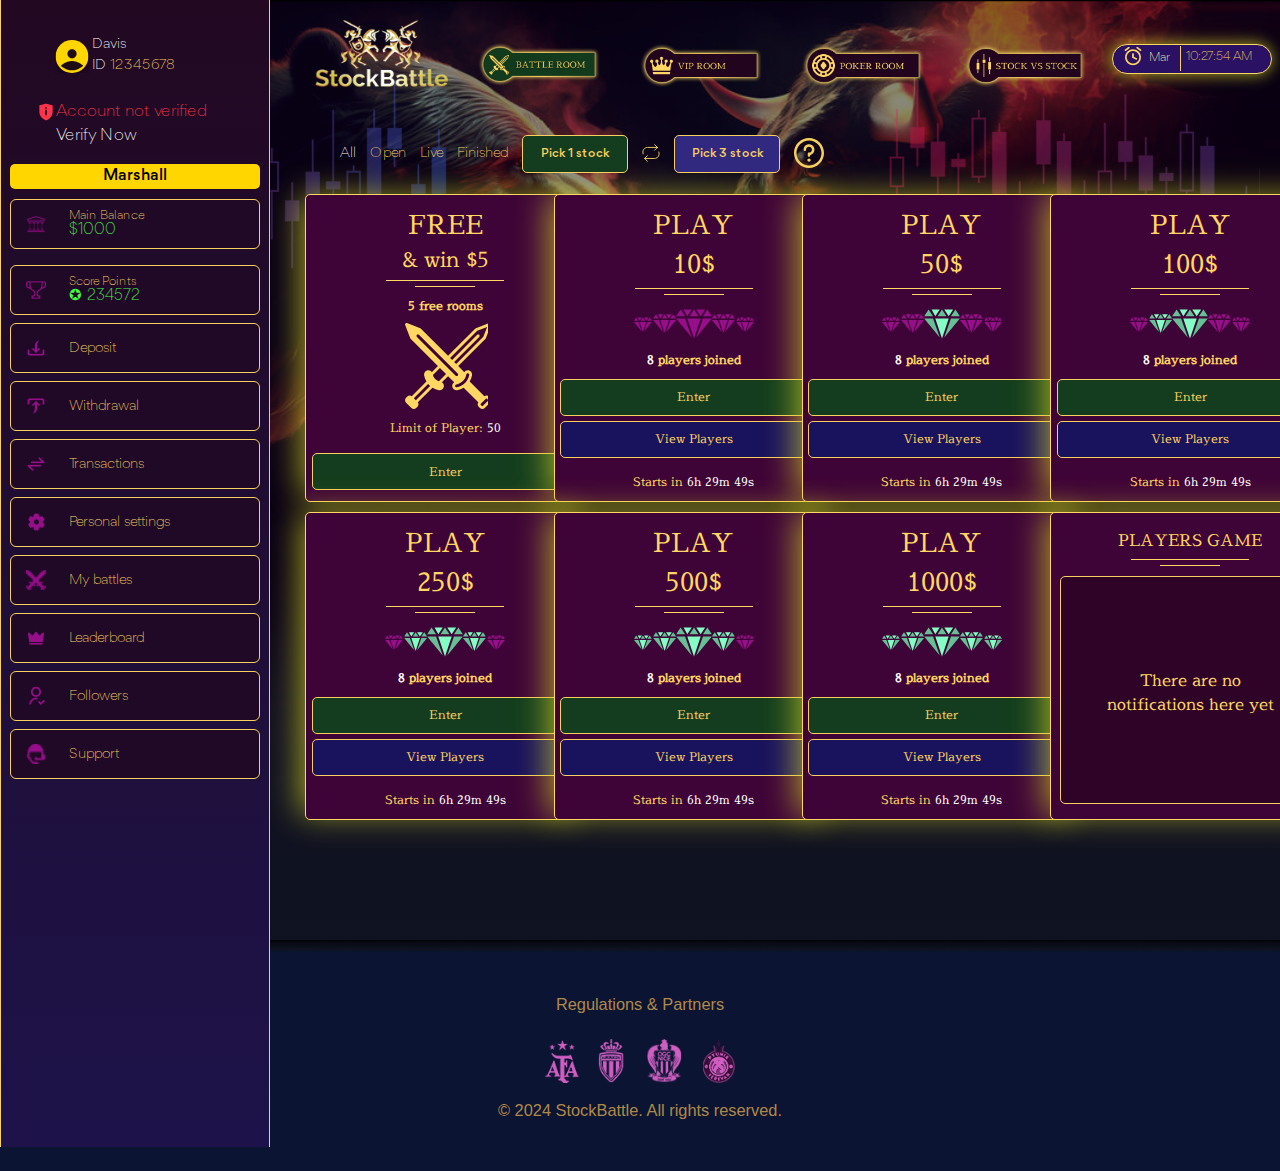
==== commit 852c8503: "Add files via upload" ====
--- a/index.html
+++ b/index.html
@@ -3,7 +3,7 @@
 <head>
     <meta charset="UTF-8">
     <meta name="viewport" content="width=device-width, initial-scale=1, shrink-to-fit=no">
-    <link rel="stylesheet" href="./src/sass/battle-room-open.css">    
+    <link rel="stylesheet" href="./src/sass/battleroom_open_notification_block.css">    
     <link rel="stylesheet" href="./src/bootstrap-4.6/bootstrap-reboot.min.css">
     <link rel="stylesheet" href="./src/bootstrap-4.6/bootstrap-grid.css">
     <link rel="stylesheet" href="./src/bootstrap-4.6/bootstrap-reboot.min.css">
@@ -229,433 +229,256 @@
                             </div>
                         </div>
                     </div>
-    
-                
                     <div class="row w-100 d-flex justify-content-center game-info_panel"> 
     
-                        <div class="row navbar game-info-container-navigation_panel">
+                        <div class="navbar game-info-container-navigation_panel">
+                           
                             <ul>
                                 <li>
-                                        <a class="nav-panel_active" href="#">All</a>
-                                    
+                                    <a class="nav-panel_active" href="#">All</a>
                                 </li>
                                 <li id="activated-game-info-panel">
-                                        <a href="#">Open</a>
-                                    
+                                    <a href="#">Open</a>   
                                 </li>
                                 <li>
-                                        <a href="#">Live</a>
-                                    
+                                    <a href="#">Live</a>  
                                 </li>
                                 <li>
-                                        <a href="#">Finished</a>
-                                    
+                                    <a href="#">Finished</a> 
+                                </li>
+                                <li class="pick-stock_desktop">
+                                    <a class="pick-one-stock" href="#">Pick 1 stock</a>
+                                </li>
+                                <li>
+                                    <img src="./src/assets/icons/refresh.svg" alt="refresh-button" class="refresh-icon">
+                                </li>
+                                <li class="pick-stock_desktop">
+                                    <a class="pick-three-stock" href="#">Pick 3 stock</a>
+                                </li>
+                                <li>
+                                    <a class="question-mark-link active-mark" href="#">
+                                        <img src="./src/assets/icons/question-mark.svg" alt="question-mark" class="question-mark">
+                                    </a>
                                 </li>
                             </ul>
+
+                            <span class="pick-stock_mobile">
+                                <div class="row pick-stock_mobile">
+                                    <div class="col-6 d-flex justify-content-center">
+                                        <a class="pick-one-stock" href="#">Pick 1 stock</a>
+                                    </div>
+                                    <div class="col-6 d-flex justify-content-center">
+                                        <a class="pick-three-stock" href="#">Pick 3 stock</a>
+                                    </div>
+                                </div>
+                            </span>
+
                         </div>
     
-                        <div class="row containers-wrapper containers-wrapper__first">
+                            <div class="row w-100 elapsed containers-wrapper containers-wrapper__first">
+                              
+                                <div class="col-lg-3 col-xs-12">
+                                    <div class="card card-mod">
+                                        <div class="card-header">
+                                            <span class="free">Free</span> <br> & win $5
+                                            <a class="question-mark-link hidden-mark" href="#">
+                                                <img src="./src/assets/icons/question-mark.svg" alt="question-mark" class="question-mark">
+                                            </a>
+                                          </div>
+                                          <span class="big-divider"></span>
+                                          <span class="small-divider"></span>
+                                          <div class="card-body">
+                                            <h5 class="card-title">5 free rooms</h5>
+                                                <img class="sword-img" src="./src/assets/icons/sword-icon.svg" alt="sword">
+                                            <p class="card-text">Limit of Player: <span class="player-limit">50</span></p>
+                                            <a href="#" class="btn card-submit_btn">Enter</a>
+                                          </div>
+                                    </div>
+                                </div>
+
+                                <div class="col-lg-3 col-xs-12">
+                                    <div class="card card-mod">
+                                        <div class="card-header">
+                                            <span class="free">play</span> <br> <span class="play-amount">10$</span>
+                                          </div>
+                                          <span class="big-divider"></span>
+                                          <span class="small-divider"></span>
+                                          <img class="card-diamond_icon" src="./src/assets/icons/diamonds-icon.svg" alt="diamonds">
+                                          <div class="card-body">
+                                            <h5 class="card-title players"><span class="player-amount">8</span> players joined</h5>
+                                            <a href="#" class="btn card-submit_btn">Enter</a>
+                                            <a href="#" class="btn players-info_btn">View Players</a>
+                                            <div class="start-time">Starts in <span class="player-amount">6h 29m 49s</span></div>
+                                          </div>
+                                    </div>
+                                </div>
+
+                                <div class="col-lg-3 col-xs-12">
+                                    <div class="card card-mod">
+                                        <div class="card-header">
+                                            <span class="free">play</span> <br> <span class="play-amount">50$</span>
+                                          </div>
+                                          <span class="big-divider"></span>
+                                          <span class="small-divider"></span>
+                                          <img class="card-diamond_icon" src="./src/assets/icons/diamonds-50.svg" alt="diamonds">
+                                          <div class="card-body">
+                                            <h5 class="card-title players"><span class="player-amount">8</span> players joined</h5>
+                                            <a href="#" class="btn card-submit_btn">Enter</a>
+                                            <a href="#" class="btn players-info_btn">View Players</a>
+                                            <div class="start-time">Starts in <span class="player-amount">6h 29m 49s</span></div>
+                                          </div>
+                                    </div>
+                                </div>
+
+                                <div class="col-lg-3 col-xs-12">
+                                    <div class="card card-mod">
+                                        <div class="card-header">
+                                            <span class="free">play</span> <br> <span class="play-amount">100$</span>
+                                          </div>
+                                          <span class="big-divider"></span>
+                                          <span class="small-divider"></span>
+                                          <img class="card-diamond_icon" src="./src/assets/icons/diamonds-100.svg" alt="diamonds">
+                                          <div class="card-body">
+                                            <h5 class="card-title players"><span class="player-amount">8</span> players joined</h5>
+                                            <a href="#" class="btn card-submit_btn">Enter</a>
+                                            <a href="#" class="btn players-info_btn">View Players</a>
+                                            <div class="start-time">Starts in <span class="player-amount">6h 29m 49s</span></div>
+                                          </div>
+                                    </div>
+                                </div>
+                            </div>
                             
-                        <div class="w-100 left-container__header-wrapper">
-                            <div class="col-12 left-container__header">
-                                <a class="icon-link icon-link-hover left-container__back-btn" href="#">
-                                    <svg xmlns="http://www.w3.org/2000/svg" width="16" height="16" fill="currentColor" class="bi bi-arrow-left" viewBox="0 0 16 16">
-                                        <path fill-rule="evenodd" d="M15 8a.5.5 0 0 0-.5-.5H2.707l3.147-3.146a.5.5 0 1 0-.708-.708l-4 4a.5.5 0 0 0 0 .708l4 4a.5.5 0 0 0 .708-.708L2.707 8.5H14.5A.5.5 0 0 0 15 8z"/>
-                                      </svg>
-                                      Back
-                                </a>
-                            </div>
-                        </div>
-                           
-                            <div class="row w-100 elapsed">
-                                <div  class=" col-12 col-sm-12 col-md-12 col-lg-6 headers w-100 left-container__container">
-                                    <div class="left-container">
-                                        
-                                        <div class="left-container__date">Dec 15th 15:30PM - Dec 15th 22:00PM</div>
-                                        <div class="left-container__wrapper">
-                                            <div class="left-container_subheader">
-                                                <left class="left-container__balance">
-                                                    <img src="./src/assets/icons/sword-icon.svg" alt="sword-icon">
-                                                    <span class="left-container__balance_text">$10</span>
-                                                </left>
-                                                <div class="left-container__icon">
-                                                    <img src="./src/assets/icons/diamonds-icon.svg" alt="diamonds-icon">
+
+                            <div class="row w-100 elapsed containers-wrapper containers-wrapper__first">
+                              
+                                <div class="col-lg-3 col-xs-12 col-md-12">
+                                    <div class="card card-mod">
+                                        <div class="card-header">
+                                            <span class="free">play</span> <br> <span class="play-amount">250$</span>
+                                          </div>
+                                          <span class="big-divider"></span>
+                                          <span class="small-divider"></span>
+                                          <img class="card-diamond_icon" src="./src/assets/icons/diamonds-250.svg" alt="diamonds">
+                                          <div class="card-body">
+                                            <h5 class="card-title players"><span class="player-amount">8</span> players joined</h5>
+                                            <a href="#" class="btn card-submit_btn">Enter</a>
+                                            <a href="#" class="btn players-info_btn">View Players</a>
+                                            <div class="start-time">Starts in <span class="player-amount">6h 29m 49s</span></div>
+                                          </div>
+                                    </div>
+                                </div>
+
+                                <div class="col-lg-3 col-xs-12">
+                                    <div class="card card-mod">
+                                        <div class="card-header">
+                                            <span class="free">play</span> <br> <span class="play-amount">500$</span>
+                                          </div>
+                                          <span class="big-divider"></span>
+                                          <span class="small-divider"></span>
+                                          <img class="card-diamond_icon" src="./src/assets/icons/diamonds-500.svg" alt="diamonds">
+                                          <div class="card-body">
+                                            <h5 class="card-title players"><span class="player-amount">8</span> players joined</h5>
+                                            <a href="#" class="btn card-submit_btn">Enter</a>
+                                            <a href="#" class="btn players-info_btn">View Players</a>
+                                            <div class="start-time">Starts in <span class="player-amount">6h 29m 49s</span></div>
+                                          </div>
+                                    </div>
+                                </div>
+
+                                <div class="col-lg-3 col-xs-12">
+                                    <div class="card card-mod">
+                                        <div class="card-header">
+                                            <span class="free">play</span> <br> <span class="play-amount">1000$</span>
+                                          </div>
+                                          <span class="big-divider"></span>
+                                          <span class="small-divider"></span>
+                                          <img class="card-diamond_icon" src="./src/assets/icons/diamonds-1000.svg" alt="diamonds">
+                                          <div class="card-body">
+                                            <h5 class="card-title players"><span class="player-amount">8</span> players joined</h5>
+                                            <a href="#" class="btn card-submit_btn">Enter</a>
+                                            <a href="#" class="btn players-info_btn">View Players</a>
+                                            <div class="start-time">Starts in <span class="player-amount">6h 29m 49s</span></div>
+                                          </div>
+                                    </div>
+                                </div>
+
+                                <div class="col-lg-3 col-xs-12">
+                                    <div class="card card-mod activate">
+                                        <div class="card-header">
+                                            <span class="players-game">Players Game</span>
+                                          </div>
+                                          <span class="big-divider"></span>
+                                          <span class="small-divider"></span>
+                                          <div class="card-body">
+                                            <div class="notification-container">
+                                                <div class="notification-container_text">There are no notifications here yet</div>
+                                            </div>
+                                          </div> 
+                                    </div>
+                                    <div class="card card-mod deactivate">
+                                        <div class="card-header">
+                                            <span class="players-game">Players Game</span>
+                                          </div>
+                                          <span class="big-divider"></span>
+                                          <span class="small-divider"></span>
+                                          <div class="card-body">
+                                            <div class="notification-container-with-information">
+                                                <div class="players-info_box">
+                                                    <div class="players-info_box__header">
+                                                        <div class="account-details">
+                                                            <img src="./src/assets/logos/avatar-icon.svg" alt="account-logo" class="account-details__logo">
+                                                            <div class="account-details__name">John</div>
+                                                        </div>
+                                                        <div class="account-time">10:27:54</div>
+                                                    </div>
+                                                    <div class="players-info_box__title">Created game in the <span class="colored-text">Vip Room</span></div>
+                                                    <div class="players-info_box__footer">
+                                                        <div class="bet">Bet: <span class="colored-text">$150</span></div>
+                                                        <div class="join-now_link">
+                                                            <a href="#">Join Now</a>
+                                                        </div>
+                                                    </div>
+                                                </div>
+                                                <div class="players-info_box">
+                                                    <div class="players-info_box__header">
+                                                        <div class="account-details">
+                                                            <img src="./src/assets/logos/avatar-icon.svg" alt="account-logo" class="account-details__logo">
+                                                            <div class="account-details__name">John</div>
+                                                        </div>
+                                                        <div class="account-time">10:27:54</div>
+                                                    </div>
+                                                    <div class="players-info_box__title">Created game in the <span class="colored-text">Vip Room</span></div>
+                                                    <div class="players-info_box__footer">
+                                                        <div class="bet">Bet: <span class="colored-text">$150</span></div>
+                                                        <div class="join-now_link">
+                                                            <a href="#">Join Now</a>
+                                                        </div>
+                                                    </div>
+                                                </div>
+                                                <div class="players-info_box">
+                                                    <div class="players-info_box__header">
+                                                        <div class="account-details">
+                                                            <img src="./src/assets/logos/avatar-icon.svg" alt="account-logo" class="account-details__logo">
+                                                            <div class="account-details__name">John</div>
+                                                        </div>
+                                                        <div class="account-time">10:27:54</div>
+                                                    </div>
+                                                    <div class="players-info_box__title">Created game in the <span class="colored-text">Vip Room</span></div>
+                                                    <div class="players-info_box__footer">
+                                                        <div class="bet">Bet: <span class="colored-text">$150</span></div>
+                                                        <div class="join-now_link">
+                                                            <a href="#">Join Now</a>
+                                                        </div>
+                                                    </div>
                                                 </div>
                                             </div>
-                                            <div class="left-container__battle-rules">
-                                                <div class="left-container__battle-rules_title">Battle Rules</div>
-                                                <div class="left-container__battle-rules_text">
-                                                    Each player has to pick 1 or 3 stocks. The start and end of the Battle depend on the opening hours of the stock exchange. Winner is determined by best performing stock combination.
-                                                </div>
-                                            </div>
-            
-                                            <div class="left-container__battle-restrictions">
-                                                <div class="left-container__battle-restrictions_title">Restrictions</div>
-                                                <div class="left-container__battle-restrictions_text">
-                                                    You can only use a specific stock combination once. Each unique combination can only win one Battle per day.
-                                                </div>
-                                            </div>
-            
-                                            <div class="profit-tb">
-                                                <div class="profit-tb__title">Profit table</div>
-                                                <table class="profit-tb__table">
-                                                    <thead>
-                                                        <tr>
-                                                            <th>Players/<br/>Position</th>
-                                                            <th>1-7</th>
-                                                            <th>8</th>
-                                                            <th class="active-profit">9-11</th>
-                                                            <th>12-20</th>
-                                                            <th>21-30</th>
-                                                            <th>31-50</th>
-                                                        </tr>
-                                                    </thead>
-            
-                                                    <tbody>
-                                                        <tr>
-                                                            <td>1.</td>
-                                                            <td>100.0%</td>
-                                                            <td>60,0%</td>
-                                                            <td>50,0%</td>
-                                                            <td>40,0%</td>
-                                                            <td>36,0%</td>
-                                                            <td>34,0%</td>
-                                                        </tr>
-            
-                                                        <tr>
-                                                            <td>2.</td>
-                                                            <td>-</td>
-                                                            <td>40,0%</td>
-                                                            <td class="active-profit">30.0%</td>
-                                                            <td>27,0%</td>
-                                                            <td>25,0%</td>
-                                                            <td>23,0%</td>
-                                                        </tr>
-            
-                                                        <tr>
-                                                            <td>3.</td>
-                                                            <td>-</td>
-                                                            <td>-</td>
-                                                            <td class="active-profit">20,0%</td>
-                                                            <td>19,0%</td>
-                                                            <td>17,5%</td>
-                                                            <td>16,5%</td>
-                                                        </tr>
-            
-                                                        <tr>
-                                                            <td>4.</td>
-                                                            <td>-</td>
-                                                            <td>-</td>
-                                                            <td class="active-profit">-</td>
-                                                            <td>14.0%</td>
-                                                            <td>12.8%</td>
-                                                            <td>11.9%</td>
-                                                        </tr>
-            
-                                                        <tr>
-                                                            <td>5.</td>
-                                                            <td>-</td>
-                                                            <td>-</td>
-                                                            <td class="active-profit">-</td>
-                                                            <td>-td>
-                                                            <td>8,7%</td>
-                                                            <td>8,0%</td>
-                                                        </tr>
-            
-                                                        <tr>
-                                                            <td>6.</td>
-                                                            <td>-</td>
-                                                            <td>-</td>
-                                                            <td class="active-profit">-</td>
-                                                            <td>-</td>
-                                                            <td>-</td>
-                                                            <td>6,6%</td>
-                                                        </tr>
-            
-                                                        <tr>
-                                                            <td>7</td>
-                                                            <td>-</td>
-                                                            <td>-</td>
-                                                            <td>-</td>
-                                                            <td>-</td>
-                                                            <td>-</td>
-                                                            <td>-</td>
-                                                        </tr>
-                                                    </tbody>
-                                                </table>
-                                            </div>
-                                        </div>
-                                    
-                                </div>
-                            </div>
-            
-            
-                                <div  class=" col-12 col-sm-12 col-md-12 col-lg-6 headers left-right-container_headers w-100">
-                                    <div class="left-right_container">
-                                        <div class="row no-players_wrapper">
-                                            <div class="col-xs-6 col-md-6 col-sm-12 col-xl-12 col-lg-12  left-right_container__no-players no-players_container-visible">
-                                                There are no players here yet
-                                            </div>
-                                        </div>
-
-                                        <div class="row social-logos_wrapper justify-content-between">
-
-                                            <div class="col col-xs-12 no-players_joined-wrapper align-items-center no-players_container-hidden">
-                                                <div class="left-right_container-avatar ">
-                                                    <img src="./src/assets/logos/avatar-icon.svg" alt="">
-                                                </div>
-                                                <div class="left-right_container__no-players_joined">
-                                                    <span class="players-count">0</span> players joined
-                                                </div>
-                                            </div>
-                                                <div class="row social-media decrease">
-                                                    <button class="social-close_btn rotate" type="button">
-                                                        <svg xmlns="http://www.w3.org/2000/svg" width="25px" height="25px" viewBox="0 0 24 24">
-                                                            <path d="M9 6L15 12L9 18" stroke="#F8D05F" stroke-width="2" stroke-linecap="round" stroke-linejoin="round"/>
-                                                            </svg>
-                                                    </button>
-                                                    <a class="social-media_page icon-active" href="#">
-                                                        <img src="./src/assets/icons/vk.svg" alt="vk-logo">
-                                                    </a>
-                                                    <a class="social-media_page icon-active" href="">
-                                                        <img src="./src/assets/icons/x.svg" alt="x-logo">
-                                                    </a>
-                                                    <a class="social-media_page icon-active" href="#">
-                                                        <img src="./src/assets/icons/facebook.svg" alt="FB-logo">
-                                                    </a>
-                                                    <a class="social-media_page icon-active" href="#">
-                                                        <img src="./src/assets/icons/whatsapp.svg" alt="whatsapp-logo">
-                                                    </a>
-                                                    <a class="social-media_page icon-active" href="#">
-                                                        <img src="./src/assets/icons/telegram.svg" alt="telegram-logo">
-                                                    </a>
-                                                    <a class="social-media_page icon-active" href="#">
-                                                        <img src="./src/assets/icons/viber.svg" alt="viber-logo">
-                                                    </a>
-                                                    <a class="social-media_page icon-active" href="#">
-                                                        <img src="./src/assets/icons/signal.svg" alt="signal-logo">
-                                                    </a>
-                                                    <div class="social-media_share">
-                                                        <span>Share</span>
-                                                        <a href="#">
-                                                            <svg xmlns="http://www.w3.org/2000/svg" xmlns:xlink="http://www.w3.org/1999/xlink" fill="#F8D05F" height="25px" width="15px" version="1.1" id="Capa_1" viewBox="0 0 481.6 481.6" xml:space="preserve">
-                                                                <g>
-                                                                    <path d="M381.6,309.4c-27.7,0-52.4,13.2-68.2,33.6l-132.3-73.9c3.1-8.9,4.8-18.5,4.8-28.4c0-10-1.7-19.5-4.9-28.5l132.2-73.8   c15.7,20.5,40.5,33.8,68.3,33.8c47.4,0,86.1-38.6,86.1-86.1S429,0,381.5,0s-86.1,38.6-86.1,86.1c0,10,1.7,19.6,4.9,28.5   l-132.1,73.8c-15.7-20.6-40.5-33.8-68.3-33.8c-47.4,0-86.1,38.6-86.1,86.1s38.7,86.1,86.2,86.1c27.8,0,52.6-13.3,68.4-33.9   l132.2,73.9c-3.2,9-5,18.7-5,28.7c0,47.4,38.6,86.1,86.1,86.1s86.1-38.6,86.1-86.1S429.1,309.4,381.6,309.4z M381.6,27.1   c32.6,0,59.1,26.5,59.1,59.1s-26.5,59.1-59.1,59.1s-59.1-26.5-59.1-59.1S349.1,27.1,381.6,27.1z M100,299.8   c-32.6,0-59.1-26.5-59.1-59.1s26.5-59.1,59.1-59.1s59.1,26.5,59.1,59.1S132.5,299.8,100,299.8z M381.6,454.5   c-32.6,0-59.1-26.5-59.1-59.1c0-32.6,26.5-59.1,59.1-59.1s59.1,26.5,59.1,59.1C440.7,428,414.2,454.5,381.6,454.5z"/>
-                                                                </g>
-                                                            </svg>
-                                                        </a>
-                                                    </div>
-                                                </div>
-                                            
-                                            
-                                        
-                                        </div>
-            
-                                        <div class="score-points">
-                                          
-                                            <div class="score-points__title">Score Points</div>
-                                            <table class="score-points__table">
-                                                <thead class="score-points__thead">
-                                                    <tr class="score-points__tr">
-                                                        <th>
-                                                            <div class="score-points__table-logo">
-                                                                <img src="./src/assets/icons/marshal.svg" alt="table-logo">
-                                                            </div>
-                                                            <div class="score-points__table-title marshall">Marshall</div>
-                                                            <div class="score-points__table-balance">1000p</div>
-                                                        </th>
-                                                        <th>
-                                                            <div class="score-points__table-logo">
-                                                                <img src="./src/assets/icons/general.svg" alt="table-logo">
-                                                            </div>
-                                                            <div class="score-points__table-title general">General</div>
-                                                            <div class="score-points__table-balance">500p</div>
-                                                        </th>
-                                                        <th>
-                                                            <div class="score-points__table-logo">
-                                                                <img src="./src/assets/icons/major.svg" alt="table-logo">
-                                                            </div>
-                                                            <div class="score-points__table-title major">Major</div>
-                                                            <div class="score-points__table-balance">250p</div>
-                                                        </th>
-                                                        <th>
-                                                            <div class="score-points__table-logo">
-                                                                <img src="./src/assets/icons/sergeant.svg" alt="table-logo">
-                                                            </div>
-                                                            <div class="score-points__table-title sergeant">Sergeant</div>
-                                                            <div class="score-points__table-balance">100p</div>
-                                                        </th>
-                                                        <th>
-                                                            <div class="score-points__table-logo">
-                                                                <img src="./src/assets/icons/corporal.svg" alt="table-logo">
-                                                            </div>
-                                                            <div class="score-points__table-title corporal">Corporal</div>
-                                                            <div class="score-points__table-balance">50p</div> 
-                                                        </th>
-                                                    </tr>
-                                                </thead>
-            
-                                                <tbody>
-                                                    <tr class="score-points__tr">
-                                                        <td class=".score-points__td">
-                                                            <div class="score-points__table-body_title">1st</div>
-                                                            <div class="score-points__table-body_text">12p</div>
-                                                        </td>
-                                                        <td>
-                                                            <div class="score-points__table-body_title">1st</div>
-                                                            <div class="score-points__table-body_text">12p</div>
-                                                        </td>
-                                                        <td>
-                                                            <div class="score-points__table-body_title">1st</div>
-                                                            <div class="score-points__table-body_text">12p</div>
-                                                        </td>
-                                                        <td>
-                                                            <div class="score-points__table-body_title">1st</div>
-                                                            <div class="score-points__table-body_text">12p</div>
-                                                        </td>
-                                                        <td>
-                                                            <div class="score-points__table-body_title">1st</div>
-                                                            <div class="score-points__table-body_text">12p</div>
-                                                        </td>
-                                                    </tr>
-                                                    <tr class="score-points__tr">
-                                                        <td>
-                                                            <div class="score-points__table-body_title">1st</div>
-                                                            <div class="score-points__table-body_text">12p</div>
-                                                        </td>
-                                                        <td>
-                                                            <div class="score-points__table-body_title">1st</div>
-                                                            <div class="score-points__table-body_text">12p</div>
-                                                        </td>
-                                                        <td>
-                                                            <div class="score-points__table-body_title">1st</div>
-                                                            <div class="score-points__table-body_text">12p</div>
-                                                        </td>
-                                                        <td>
-                                                            <div class="score-points__table-body_title">1st</div>
-                                                            <div class="score-points__table-body_text">12p</div>
-                                                        </td>
-                                                        <td>
-                                                            <div class="score-points__table-body_title">1st</div>
-                                                            <div class="score-points__table-body_text">12p</div>
-                                                        </td>
-                                                    </tr>
-                                                </tbody>
-                                                <tbody>
-            
-                                                </tbody>
-                                            </table>
-                                        </div>
-                                    </div>
-                            </div>
-                            
-                        </div>
+                                          </div> 
+                                    </div>
+                                </div>
+
+                            </div>
                         
-                        </div>
-                        
-                         <div class="col-12 col-sm-12 col-md-12 col-lg-3 right-container">
-                                            
-                                                <div class="right-container__header">
-                                                    <div class="open-btn">
-                                                        <div class="btn btn-primary">Open</div>
-                                                    </div>
-                                                    <div class="timer"><span class="timer-start">Starts in</span>6h 29m 48s</div>
-                                                </div>
-                                                <div class="right-container__join-battle">
-                                                    <div class="right-container__join-battle_title">Join Battle</div>
-                                                    <div class="right-container__join-battle_subtitle">Select the stocks and enter Battle</div>
-                                                </div>
-                                                <div class="right-container__join-battle_search-field">
-                                                    <div class="right-container__join-battle_search-field_icon">
-                                                        <img src="./src/assets/icons/search-icon.svg" alt="search-icon">
-                                                    </div>
-                                                    <input id="search-field" type="text" placeholder="search">
-                                                </div>
-                                                <div class="dropdown">
-                                                    <div class="item 4-item dropdow-stock">
-                                                        <div class="stock-table-row__index">
-                                                            MSFT
-                                                        </div>
-                                                        <div class="stock-table-row__text">Microsoft Corp.</div>
-                                                    </div>
-                                                    <button type="button" class="stock-close_btn"></button>
-                                                  </div>
-                                                  <div class="selected-stocks_container">
-                                                    <div class="selected-stock_line">No Stock Selected</div>
-                                                    <div class="selected-stock_line">No Stock Selected</div>
-                                                </div>
-                                                  <div class="selected-stocks">
-                                                    <div class="selected-stocks__title"><span>0</span> of <span>3</span> selected</div>
-                                                    <div class="selected-stocks__subtitle">Trading Stocks</div>
-                                                    <div class="selected-stocks__text">Not sure what to pick? These are the most popular selections in the past 24 hours.</div>
-                                                  </div>
-                                                  <div class="stock-table">
-                                                    <div class="item 1-item">
-                                                        <div class="stock-table-row__index">
-                                                            MSFT
-                                                        </div>
-                                                        <div class="stock-table-row__text">Microsoft Corp.</div>
-                                                    </div>
-                                                    <div class="item 2-item">
-                                                        <div class="stock-table-row__index">
-                                                            MSFT
-                                                        </div>
-                                                        <div class="stock-table-row__text">Microsoft Corp.</div>
-                                                    </div>
-                                                    <div class="item 3-item">
-                                                        <div class="stock-table-row__index">
-                                                            MSFT
-                                                        </div>
-                                                        <div class="stock-table-row__text">Microsoft Corp.</div>
-                                                    </div>
-                                                    <div class="item 4-item">
-                                                        <div class="stock-table-row__index">
-                                                            MSFT
-                                                        </div>
-                                                        <div class="stock-table-row__text">Microsoft Corp.</div>
-                                                    </div>
-                                                    <div class="item 4-item">
-                                                        <div class="stock-table-row__index">
-                                                            MSFT
-                                                        </div>
-                                                        <div class="stock-table-row__text">Microsoft Corp.</div>
-                                                    </div>
-                                                    <div class="item 4-item">
-                                                        <div class="stock-table-row__index">
-                                                            MSFT
-                                                        </div>
-                                                        <div class="stock-table-row__text">Microsoft Corp.</div>
-                                                    </div>
-                                                    <div class="item 4-item">
-                                                        <div class="stock-table-row__index">
-                                                            MSFT
-                                                        </div>
-                                                        <div class="stock-table-row__text">Microsoft Corp.</div>
-                                                    </div>
-                                                    <div class="item 4-item">
-                                                        <div class="stock-table-row__index">
-                                                            MSFT
-                                                        </div>
-                                                        <div class="stock-table-row__text">Microsoft Corp.</div>
-                                                    </div>
-                                                    <div class="item 4-item">
-                                                        <div class="stock-table-row__index">
-                                                            MSFT
-                                                        </div>
-                                                        <div class="stock-table-row__text">Microsoft Corp.</div>
-                                                    </div>
-                                                    <div class="item 4-item">
-                                                        <div class="stock-table-row__index">
-                                                            MSFT
-                                                        </div>
-                                                        <div class="stock-table-row__text">Microsoft Corp.</div>
-                                                    </div>
-                                                  </div>
-                                                  <button type="button" class="selected-stocks__enter-btn">Enter</button>
-                                            
-                        </div>
-                                    </div>
-                                    
+                    </div>                 
                 </div>
            </div>
         </div>
@@ -674,6 +497,5 @@
             </footer>
         </div>
     </div>
-    <script src="./src/js/script.js"></script>
 </body>
 </html>--- a/src/sass/battleroom_open_notification_block.css
+++ b/src/sass/battleroom_open_notification_block.css
@@ -0,0 +1,1740 @@
+@charset "UTF-8";
+html {
+  width: 100%;
+  max-width: 100%;
+  overflow-x: hidden;
+}
+
+@font-face {
+  font-family: "Gordita";
+  src: url("../fonts/GorditaLight.ttf") format("truetype");
+  font-style: normal;
+  font-weight: 300;
+}
+@font-face {
+  font-family: "Gordita";
+  src: url("../fonts/GorditaMedium.ttf") format("truetype");
+  font-style: medium;
+  font-weight: 500;
+}
+@font-face {
+  font-family: "Sawarabi";
+  src: url("../fonts/SawarabiMincho-Regular.ttf") format("truetype");
+  font-style: normal;
+  font-weight: 500;
+}
+body {
+  font-family: "Gordita";
+  font-weight: 300;
+  background-color: linear-gradient(#260021, #0B1432) !important;
+  font-size: 12px;
+  min-width: 305px;
+}
+
+.first-wrapper {
+  background: linear-gradient(#260021, #0B1432);
+  background-repeat: no-repeat;
+}
+
+.main {
+  font-family: "Gordita";
+  font-weight: 300;
+  background-image: url("../assets/img/bear_bull-main_bg.png");
+  height: auto;
+  background-repeat: no-repeat;
+  background-position: top;
+  height: calc(59rem + 7px);
+  background-blend-mode: multiply;
+  background-color: rgba(17, 18, 17, 0.5);
+  background-size: cover;
+}
+
+.main::before {
+  content: "";
+  background-image: url("../assets/img/left-side-bg.png");
+  position: absolute;
+  width: 35%;
+  height: 44%;
+  background-repeat: no-repeat;
+  top: 80px;
+  z-index: 0;
+}
+
+.main::after {
+  content: "";
+  background-image: url(../assets/img/right-side-bg.png);
+  position: absolute;
+  right: 20px;
+  width: 29%;
+  height: 44%;
+  top: 80px;
+  z-index: 0;
+}
+
+.players-count {
+  color: #fff;
+}
+
+.social-logos_wrapper {
+  display: flex;
+  width: 100%;
+}
+
+.left-right_container-avatar {
+  margin-right: 10px;
+}
+
+.social-media_container {
+  position: absolute;
+  right: 0;
+  bottom: 25%;
+  margin-right: 18px;
+  z-index: 99;
+  width: 100%;
+  padding-left: 10px;
+  height: auto;
+  border-radius: 25px;
+  background-color: #22041E;
+  border: 1px solid #6A3F3A;
+}
+
+.social-close_btn {
+  margin-right: 7px;
+  width: 15px;
+  height: 100%;
+  background: none;
+  border: none;
+}
+
+.rotate {
+  transform: rotate(180deg);
+}
+
+.decrease {
+  padding-left: 15px;
+  justify-content: center;
+  width: 105px !important;
+}
+
+.status-bar {
+  width: 250px;
+  height: 25px;
+  border-radius: 5px;
+  font-size: 16px;
+  color: #000000;
+  background-color: #ffd600;
+  display: flex;
+  justify-content: center;
+  font-weight: 400;
+  margin-bottom: 10px;
+}
+
+.social-media > a > img {
+  width: 25px;
+  height: 25px;
+}
+
+.social-media_share > span {
+  font-size: 14px;
+  color: #F8D05F;
+}
+
+.social-media_share {
+  margin-top: 1px;
+  margin-right: 10px;
+}
+
+.social-media {
+  height: 35px;
+  display: flex;
+  align-items: center;
+  justify-content: space-around;
+  position: absolute;
+  right: 30px;
+  bottom: 35%;
+  margin-right: 18px;
+  z-index: 99;
+  width: 90%;
+  border-radius: 25px;
+  background-color: #22041E;
+  border: 1px solid #6A3F3A;
+}
+
+.date-wrapper {
+  font-size: 12px;
+  width: 100%;
+  display: flex;
+  margin-bottom: 13px;
+  justify-content: center;
+  align-items: center;
+  background-color: #2A1163;
+  min-width: 160px;
+  height: 30px;
+  color: #fff;
+  border-radius: 25px;
+  border: 1px solid #FFD762;
+  position: relative;
+  z-index: 99;
+  box-shadow: -1px 0px 15px 1px rgba(213, 213, 42, 0.72);
+}
+
+img {
+  position: relative;
+  z-index: 99;
+  width: 190px;
+}
+
+.sidebar {
+  position: relative;
+  z-index: 99;
+  width: 270px;
+  background: linear-gradient(#220821, #1D134A);
+  height: 100%;
+  float: left;
+  border-left: 1px solid #F8D05F;
+  border-top: none;
+  border-right: 1px solid #F8D05F;
+  border-bottom: none;
+}
+
+.sidebars {
+  height: 100rem;
+}
+
+.wrappers {
+  z-index: 95;
+  position: relative;
+  background: border-box;
+  flex-wrap: nowrap;
+}
+
+.sidebars-main_wrapper {
+  height: auto;
+  border-bottom: none;
+}
+
+.sidebars-inner_wrapper {
+  position: absolute;
+  height: 139%;
+  border-bottom: none;
+}
+
+.sidebar__header {
+  margin-top: 30px;
+}
+
+.header__account-verification {
+  margin-top: 20px;
+  margin-left: 35px;
+  display: flex;
+  flex-direction: column;
+  align-items: flex-start;
+}
+
+.header__name-id {
+  color: #fff;
+  display: flex;
+  flex-direction: column;
+}
+
+.pick-one-stock, .pick-three-stock {
+  display: flex;
+  align-items: center;
+  justify-content: center;
+  width: 106px;
+  height: 38px;
+  border: 1px solid #F8D05F;
+  border-radius: 5px;
+  color: #F8D05F;
+  font-size: 12px;
+  font-weight: 400;
+}
+
+.pick-one-stock {
+  background-color: #133D1E;
+}
+
+.pick-three-stock {
+  background-color: #31297F;
+}
+
+.question-mark {
+  width: 30px;
+  height: 30px;
+}
+
+.refresh-icon {
+  width: 18px;
+  height: 18px;
+}
+
+.verify-now {
+  float: left;
+  color: #fff;
+  margin-left: 20px;
+}
+
+.verification-wrapper {
+  display: flex;
+  align-items: center;
+}
+
+.verify-now:hover {
+  color: #fff;
+}
+
+.sidebar-menu__balance_title {
+  color: #f8d05f;
+}
+
+.sidebar-score_points::before {
+  content: "✪";
+  margin-right: 5px;
+}
+
+.sidebar-menu__balance_title:hover {
+  color: white;
+}
+
+.sidebar-avatar-id__wrapper {
+  display: flex;
+  align-items: center;
+  justify-content: flex-end;
+  font-size: 14px;
+  width: 50%;
+  margin-left: 40px;
+}
+
+.header__avatar {
+  display: flex;
+}
+
+.header__avatar img {
+  margin-top: 10px;
+  width: 40px;
+  height: 40px;
+}
+
+.verification-warning {
+  color: #FF3449;
+}
+
+.id-number {
+  color: #F8D05F;
+}
+
+.sidebar-menu-list {
+  width: 82%;
+}
+
+.sidebar-menu-list .col {
+  display: flex;
+  align-items: center;
+  font-size: 12px;
+  color: #F8D05F;
+  background-color: #200927;
+  height: 50px;
+  border: 1px solid #F8D05F;
+  border-radius: 6px;
+}
+
+.sidebar-menu__btn_title {
+  margin-left: 10px;
+  font-size: 14px;
+  color: #F8D05F;
+}
+
+.sidebar-menu__btn_title:hover {
+  color: #F8D05F;
+}
+
+.sidebar-menu__icon {
+  margin-right: 13px;
+  width: 20px;
+  height: 20px;
+}
+
+.sidebar-menu__balance_title {
+  margin-left: 10px;
+  height: 12px;
+}
+
+.btn-primary {
+  background-color: #2151A1 !important;
+  color: #fff !important;
+  border-radius: 6px !important;
+  font-size: 14px;
+}
+
+.first-col {
+  height: 100%;
+  display: flex;
+}
+
+.containers-wrapper__first {
+  position: relative;
+  z-index: 98;
+  width: 70%;
+}
+
+.score-points__title {
+  font-size: 16px;
+  font-weight: 500;
+  color: #F8D05F;
+}
+
+.sidebar-menu__balance {
+  margin-left: 10px;
+  color: #40FD3F;
+  font-size: 15px;
+}
+
+.sidebar-menu__balance:hover {
+  color: #40FD3F;
+}
+
+.sidebar-menu__account-info {
+  display: flex;
+  flex-direction: column;
+}
+
+.game-info-container-navigation_panel > ul > li > a {
+  color: #F8D05F;
+  text-decoration: none;
+}
+
+.game-info-container-navigation_panel {
+  width: 100%;
+  font-size: 14px;
+  position: relative;
+  z-index: 99;
+  width: 100%;
+}
+
+.game-info-container-navigation_panel > ul {
+  width: 100%;
+}
+
+.game-info-container-navigation_panel > ul > li {
+  margin-right: 10px;
+  display: inline-block;
+  list-style-type: none;
+}
+
+.game-info-container-navigation_panel > ul > li > div > a {
+  color: #F8D05F;
+}
+
+.game-info-container-navigation_panel > ul > li > div > a:hover {
+  color: #F8D05F;
+}
+
+.left-container {
+  margin-left: 10px;
+  display: flex;
+  flex-wrap: wrap;
+  justify-content: center;
+  background-color: rgba(63, 4, 55, 0.9);
+}
+
+.sidebar-activation {
+  display: inline-block;
+}
+
+.mobile-header {
+  margin-bottom: 15px;
+  width: 100%;
+  min-height: 73px;
+  background: linear-gradient(#22041E, #1D134A);
+  border-bottom: 1px solid #FFD762;
+}
+
+.mobile-header_activation {
+  display: none;
+}
+
+.month {
+  color: #FEFFAB;
+  border-right: 1px solid #F8D05F;
+  padding-right: 10px;
+  margin-right: 5px;
+}
+
+.time {
+  margin-right: 10px;
+  margin-bottom: 3px;
+  color: #F7D261;
+}
+
+.burger-checkbox {
+  position: absolute;
+  visibility: hidden;
+}
+
+.burger {
+  cursor: pointer;
+  display: block;
+  position: relative;
+  border: none;
+  background: transparent;
+  width: 40px;
+  height: 26px;
+  margin: 30px auto;
+}
+
+.burger::before,
+.burger::after {
+  content: "";
+  left: 0;
+  position: absolute;
+  display: block;
+  width: 100%;
+  height: 4px;
+  border-radius: 10px;
+  background: #FFD762;
+}
+
+.burger::before {
+  top: 0;
+  box-shadow: 0 11px 0 #FFD762;
+  transition: box-shadow 0.3s 0.15s, top 0.3s 0.15s, transform 0.3s;
+}
+
+.burger::after {
+  bottom: 0;
+  transition: bottom 0.3s 0.15s, transform 0.3s;
+}
+
+.burger-checkbox:checked + .burger::before {
+  top: 11px;
+  transform: rotate(45deg);
+  box-shadow: 0 6px 0 rgba(0, 0, 0, 0);
+  transition: box-shadow 0.15s, top 0.3s, transform 0.3s 0.15s;
+}
+
+.burger-checkbox:checked + .burger::after {
+  bottom: 11px;
+  transform: rotate(-45deg);
+  transition: bottom 0.3s, transform 0.3s 0.15s;
+}
+
+.game-info-container-navigation_panel {
+  justify-content: start;
+}
+
+.header-wrapper {
+  display: flex;
+  flex-direction: row;
+  justify-content: center;
+  align-content: end;
+}
+
+.verification-icon {
+  width: 20px;
+  height: 20px;
+  cursor: pointer;
+}
+
+.header-wrapper:first-child {
+  margin-top: 20px;
+}
+
+.icon-active {
+  transition-duration: 0.6s;
+  transition-property: all;
+  display: none;
+}
+
+.visible-header__buttons {
+  display: flex;
+}
+
+.hidden-header__buttons {
+  display: none;
+  margin-top: 10px;
+  width: 100%;
+  margin-bottom: 10px;
+  background-color: #22041E;
+  justify-content: center;
+  height: auto;
+  text-align: center;
+  color: #FFD762;
+  font-size: 24px;
+  border-radius: 6px;
+  border: 1px solid #FFD762;
+  box-shadow: -1px 0px 15px 1px rgba(213, 213, 42, 0.72);
+}
+
+.hidden-header__buttons:hover {
+  color: #FFD752;
+}
+
+.players-info_box {
+  font-family: "Gordita";
+  min-height: 70px;
+  width: 240px;
+  margin-bottom: 5px;
+  border-bottom: 1px solid #FEFFAB;
+}
+
+.players-info_box__footer {
+  font-size: 14px;
+  display: flex;
+  justify-content: space-between;
+}
+
+.account-details__name {
+  margin-left: 5px;
+}
+
+.players-info_box__header {
+  display: flex;
+  justify-content: space-between;
+}
+
+.bet {
+  color: #FEFFAB;
+}
+
+.join-now_link > a {
+  color: #40FD3F;
+  cursor: pointer;
+}
+
+.join-now_link > a:hover {
+  color: #40FD3F;
+}
+
+.players-info_box__title {
+  text-align: left;
+  font-size: 14px;
+  color: #FEFFAB;
+}
+
+.colored-text {
+  color: #fff;
+}
+
+.account-time {
+  font-size: 14px;
+  color: #F8D05F;
+}
+
+.account-details {
+  display: flex;
+  color: #FEFFAB;
+  font-size: 14px;
+}
+
+.account-details__logo {
+  width: 25px;
+  height: 25px;
+}
+
+.hidden-header__buttons > .header-button > img {
+  width: 28px;
+  height: 28px;
+  margin-right: 10px;
+}
+
+.header-button {
+  width: 42%;
+  display: flex;
+  justify-content: start;
+  align-items: center;
+  margin-left: 40px;
+}
+
+.header-button__text {
+  margin-top: 10px;
+  margin-bottom: 10px;
+  display: inline-block;
+  font-family: "Sawarabi";
+  font-size: 14px;
+}
+
+.header-button_active-status {
+  background-color: #123A1C;
+}
+
+.nav-panel_active {
+  color: #fff !important;
+  text-decoration: underline;
+}
+
+.no-players_container-visible {
+  display: flex;
+}
+
+.left-right_container-avatar > img {
+  width: 37px;
+  height: 37px;
+}
+
+.no-players_container-hidden {
+  display: none;
+}
+
+.social-media_active {
+  display: flex;
+}
+
+.score-points__title {
+  margin-top: 40px;
+  margin-bottom: 10px;
+}
+
+.no-players_wrapper {
+  margin: 0 auto !important;
+  width: 90%;
+}
+
+.account-info {
+  margin-left: 10px;
+}
+
+.mobile-header_activation {
+  justify-content: center;
+}
+
+.active-mark {
+  display: block;
+}
+
+.hidden-mark {
+  display: none;
+  position: absolute;
+  right: 26px;
+  top: 15px;
+}
+
+.pick-stock_mobile {
+  display: none;
+}
+
+.pick-stock_desktop {
+  display: flex;
+}
+
+@media (max-width: 1025px) {
+  .activate {
+    display: none !important;
+    flex-direction: column;
+  }
+  .deactivate {
+    display: flex !important;
+    flex-direction: column;
+  }
+  .pick-stock_desktop {
+    display: none !important;
+  }
+  .pick-stock_mobile {
+    display: block;
+    margin: 0 auto;
+    margin-bottom: 10px;
+  }
+  .active-mark {
+    display: none;
+  }
+  .hidden-mark {
+    display: block;
+  }
+  .card-mod {
+    width: 100% !important;
+  }
+  .left-right-container_headers {
+    margin-left: 2%;
+  }
+  .elapsed {
+    min-width: 100% !important;
+    padding-bottom: 35px !important;
+  }
+  .elapsed > div {
+    margin-bottom: 15px;
+  }
+  .social-logos_wrapper {
+    top: 12em;
+  }
+  .main {
+    overflow: hidden;
+    overflow-x: hidden;
+  }
+  .score-points__table {
+    width: 100% !important;
+  }
+  .profit-tb, .left-container__battle-restrictions, .left-container__battle-rules {
+    margin-left: 15px;
+  }
+  .left-right_container {
+    height: 200px !important;
+  }
+  .game-info-container-navigation_panel > ul {
+    display: flex;
+    justify-content: center;
+  }
+  .social-media_container {
+    bottom: 12%;
+  }
+  .social-logos_wrapper {
+    position: relative;
+    top: 12em;
+  }
+  .score-points {
+    width: 100% !important;
+    position: relative;
+    bottom: 5em;
+  }
+  .right-container {
+    margin-top: 20px;
+    margin-left: 0 !important;
+    margin-right: 7px;
+    max-width: 99% !important;
+    left: 18px;
+  }
+  .social-media {
+    right: 0;
+    bottom: 15%;
+    width: 100%;
+    display: flex;
+    align-items: center;
+  }
+  .social-media_active {
+    display: none;
+  }
+  .main {
+    height: 100%;
+    background-size: unset;
+  }
+  .main::before, .main::after {
+    width: 0;
+  }
+  .no-players_container-hidden {
+    display: flex;
+  }
+  .game-info-container-navigation_panel {
+    font-size: 18px;
+  }
+  .no-players_wrapper {
+    width: 90%;
+    display: flex;
+    align-items: center;
+    position: absolute;
+    top: 15em;
+  }
+  .left-right_container__no-players_joined {
+    width: 100%;
+    margin-top: 0 !important;
+    align-self: center !important;
+  }
+  .no-players_container-visible {
+    display: none !important;
+  }
+  .left-container__date {
+    font-size: 18px;
+    width: 90%;
+  }
+  .visible-header__buttons {
+    display: none !important;
+  }
+  .hidden-header__buttons {
+    display: flex !important;
+  }
+  .containers-wrapper, .containers-wrapper__first {
+    margin-right: -12px !important;
+    align-content: center;
+    flex-direction: column;
+    width: 100%;
+  }
+  .game-info-container-navigation_panel {
+    justify-content: center;
+  }
+  .header-wrapper {
+    transform: translateY(40px);
+  }
+  .containers-second_main {
+    width: 90% !important;
+    margin: 0 auto !important;
+  }
+  .mobile-header_activation {
+    display: flex;
+  }
+  .sidebar-activation {
+    display: none;
+  }
+  .game-info-container-navigation_panel {
+    justify-content: center;
+  }
+  .date-wrapper {
+    width: 90%;
+    position: absolute;
+    bottom: calc(32em - 6px);
+  }
+  .logo-img_main-logo {
+    margin-bottom: 30px;
+  }
+  .left-container__wrapper {
+    border-right: none !important;
+  }
+}
+@media (max-width: 450px) {
+  .left-right-container_headers {
+    margin-left: 4%;
+  }
+  .left-right_container {
+    height: 220px !important;
+  }
+  .social-media {
+    bottom: 0%;
+  }
+  .left-container__battle-restrictions {
+    height: 100px !important;
+  }
+  .social-logos_wrapper {
+    top: 12em;
+  }
+  div.elapsed {
+    padding-bottom: 0px !important;
+  }
+  .header-button {
+    width: 60%;
+  }
+  .game-info-container-navigation_panel {
+    font-size: 14px;
+    width: 120%;
+  }
+  .game-info-container-navigation_panel > ul > li {
+    margin-right: 20px;
+  }
+  .burger-container {
+    margin-right: 10px;
+    width: 27px;
+  }
+  .mobile-header {
+    position: relative;
+    z-index: 99;
+    justify-content: space-around;
+  }
+  .social-close_btn > svg {
+    width: 20px;
+    height: 20px;
+    position: relative;
+    top: -3px;
+  }
+  .social-media_container {
+    position: absolute;
+    right: 0;
+    margin-right: 0;
+    bottom: 10%;
+  }
+  .social-media_page > img {
+    width: 15px !important;
+    height: 15px !important;
+  }
+  .no-players_joined-wrapper {
+    position: absolute;
+    left: 0;
+  }
+}
+.logo-img {
+  width: 100%;
+}
+
+.left-container__wrapper {
+  margin-top: 20px;
+  height: 82%;
+  border-right: 1px solid #6A3F3A;
+}
+
+.clock-icon {
+  width: 20px;
+  height: 20px;
+  margin-bottom: 5px;
+  margin-right: 3px;
+}
+
+.left-container__header {
+  position: relative;
+  z-index: 99;
+  display: flex;
+  align-items: center;
+  margin: 0 auto;
+  width: 95%;
+  height: 25px;
+  font-size: 14px;
+}
+
+.left-container__header > a {
+  color: #F8D05F;
+}
+
+.left-container__header > a:hover {
+  color: #F8D05F;
+}
+
+.left-container__header-wrapper {
+  margin-left: 5px;
+  display: flex;
+  top: calc(17px + 10rem);
+  flex-direction: row;
+  z-index: 99;
+  height: 31px;
+  left: 34em;
+  width: 97%;
+  justify-content: flex-start;
+}
+
+.left-container_subheader {
+  margin: 0 auto;
+  display: flex;
+  justify-content: center;
+  align-items: center;
+  flex-direction: column;
+  border-bottom: 1px solid #6A3F3A;
+  min-height: 120px;
+  gap: 1rem;
+}
+
+.left-container__date {
+  text-align: center;
+  margin-top: 20px;
+  color: #FEFFAB;
+  font-size: 14px;
+}
+
+.left-container__balance {
+  display: flex;
+  justify-content: center;
+  align-items: center;
+  width: 180px;
+  height: 55px;
+  border: 1px solid #F8D05F;
+  border-radius: 6px;
+  color: #FFD762;
+}
+
+.left-container__balance_text {
+  display: inline-block;
+  margin-left: 10px;
+  font-family: "Sawarabi";
+  font-size: 26px;
+}
+
+.left-container__balance > img {
+  width: 25px;
+  height: 25px;
+}
+
+.left-container__icon {
+  margin-bottom: 20px;
+}
+
+.left-container__icon > img {
+  width: 90px;
+  height: 27px;
+}
+
+.left-container__battle-rules,
+.left-container__battle-restrictions {
+  border-bottom: 1px solid #6A3F3A;
+  padding-top: 10px;
+  color: #fff;
+  text-align: left;
+}
+
+.left-container__battle-restrictions {
+  padding-bottom: 20px;
+  height: 78px;
+}
+
+.left-container__battle-rules_title,
+.left-container__battle-restrictions_title {
+  font-size: 14px;
+  color: #F8D05F;
+  font-weight: 500;
+}
+
+.left-container__battle-rules_text {
+  padding-bottom: 20px;
+}
+
+.left-container__battle-rules_text,
+.left-container__battle-restrictions_text {
+  font-size: 12px;
+  line-height: 18px;
+  min-height: 45px;
+}
+
+.profit-tb {
+  color: #fff;
+  font-size: 11px;
+  margin-top: 20px;
+  margin-bottom: 20px;
+}
+
+.profit-tb__title {
+  font-size: 16px;
+  font-style: normal;
+  font-weight: 500;
+  color: #F8D05F;
+  margin-bottom: 10px;
+}
+
+.profit-tb__table {
+  width: 100%;
+}
+
+.active-profit {
+  color: #14FF00;
+}
+
+.profit-tb__table th {
+  border-right: 1px solid #FFD762;
+  color: #FFD762;
+  width: calc(4em + 15px);
+  text-align: center;
+  font-size: 11px;
+  font-weight: 100;
+}
+
+.profit-tb__table td {
+  line-height: 25px;
+  border-right: 1px solid #F8D05F;
+  text-align: center;
+}
+
+thead :last-child {
+  border: none;
+}
+
+tbody :last-child {
+  border: none;
+}
+
+.elapsed {
+  min-width: -moz-fit-content;
+  min-width: fit-content;
+  width: 100%;
+  padding-bottom: 80px;
+  margin: 0 auto;
+}
+
+.card-mod {
+  font-family: "Sawarabi";
+  color: #FFD762;
+  background-color: #3F0437;
+  width: 280px;
+  min-height: 308px;
+  border: 1px solid #FFD762;
+  border-radius: 5px;
+  box-shadow: -9px -2px 33px -4px rgba(213, 213, 42, 0.72);
+}
+
+.card-header {
+  margin-top: 10px;
+  font-size: 21px;
+  text-align: center;
+}
+
+.players-game {
+  text-transform: uppercase;
+  font-size: 16px;
+}
+
+.notification-container {
+  display: flex;
+  flex-direction: column;
+  align-items: center;
+  justify-content: center;
+  background-color: #2E0327;
+  border: 1px solid #F8D05F;
+  border-radius: 5px;
+  width: 261px;
+  height: 228px;
+  margin: 0 auto;
+}
+
+.activate {
+  display: flex;
+  flex-direction: column;
+}
+
+.deactivate {
+  display: none;
+  flex-direction: column;
+}
+
+.notification-container-with-information {
+  display: flex;
+  border: none;
+  background: none;
+  flex-direction: column;
+  align-items: center;
+  justify-content: center;
+  border-radius: 5px;
+  width: 90%;
+  height: 228px;
+  margin: 0 auto;
+}
+
+.notification-container_text {
+  width: 185px;
+  height: 45px;
+  font-size: 16px;
+}
+
+.card-body {
+  text-align: center;
+}
+
+.card-title, .card-text {
+  font-size: 12px;
+}
+
+.card-text {
+  margin-top: 10px;
+}
+
+.free {
+  font-weight: 400;
+  font-size: 26px;
+  text-transform: uppercase;
+}
+
+.players {
+  margin-top: 10px;
+  margin-bottom: 10px;
+}
+
+.big-divider, .small-divider {
+  margin-bottom: 5px;
+  margin: 0 auto;
+  height: 1px;
+  background-color: #FFD762;
+  display: block;
+}
+
+.big-divider {
+  margin-top: 5px;
+  width: 118px;
+  margin-bottom: 5px;
+}
+
+.small-divider {
+  width: 60px;
+  margin-bottom: 10px;
+}
+
+.play-amount {
+  font-size: 26px;
+}
+
+.player-amount {
+  font-size: 12px;
+  color: #fff;
+}
+
+.player-limit {
+  color: #fff;
+}
+
+.sword-img {
+  width: 86px;
+  height: 86px;
+}
+
+.card-submit_btn, .players-info_btn {
+  font-size: 12px;
+  display: flex;
+  align-items: center;
+  justify-content: center;
+  text-align: center;
+  margin: 0 auto;
+  width: 267px;
+  height: 37px;
+  background-color: #133D1E;
+  border: 1px solid #F8D05F;
+  color: #F8D05F;
+  border-radius: 5px;
+}
+
+.players-info_btn {
+  margin-top: 5px;
+  margin-bottom: 10px;
+  background-color: #19125D;
+}
+
+.start-time {
+  margin-top: 15px;
+  font-size: 12px;
+}
+
+.card-diamond_icon {
+  margin-bottom: 15px;
+  display: block;
+  margin: 0 auto;
+  width: 120px;
+  height: 36px;
+}
+
+.card-submit_btn:hover, .players-info_btn:hover {
+  color: #F8D05F;
+}
+
+.left-right_container {
+  margin-bottom: 20px;
+  display: flex;
+  flex-direction: column;
+  justify-content: space-between;
+  color: #fff;
+  height: 100%;
+  border-radius: 6px;
+  background-color: #3F0437;
+}
+
+.containers-wrapper {
+  display: flex;
+  padding: 5px;
+}
+
+.containers-second_main {
+  width: 72%;
+  margin-left: 7rem;
+}
+
+.left-right_container__no-players {
+  padding-left: 15px;
+  padding-right: 15px;
+  display: flex;
+  align-items: center;
+  justify-content: center;
+  border-radius: 6px;
+  background-color: #2E0327;
+  width: 100%;
+  margin-top: 35px;
+  height: 120px;
+  color: #F8D05F;
+  border: 1px solid #F8D05F;
+  border-radius: 6px;
+}
+
+.left-right_container__no-players_joined {
+  color: #FEFFAB;
+  margin-top: 30px;
+  align-self: end;
+  float: right;
+  font-style: 14px;
+}
+
+.marshall {
+  color: #F8D05F;
+}
+
+.general {
+  color: #BF9058;
+}
+
+.major {
+  color: #C4C4C4;
+}
+
+.score-points {
+  width: 100%;
+  width: 100vw;
+}
+
+.score-points__table {
+  text-align: center;
+  border: 1px solid #F8D05F;
+  width: 24%;
+}
+
+.score-points__tr > td {
+  border: 1px solid #F8D05F;
+}
+
+.score-points__tr > td > div {
+  font-weight: 100;
+  font-size: 12px;
+}
+
+.score-points__tr > th {
+  border: 1px solid #F8D05F;
+  font-size: 12px;
+  font-weight: 100;
+  padding: 5px;
+}
+
+.score-points__table-logo > img {
+  width: 25px;
+  height: 25px;
+}
+
+.score-points > td > div {
+  font-size: 12px;
+  font-weight: 100;
+}
+
+.sergeant {
+  color: #9E69F5;
+}
+
+.corporal {
+  color: #4FBC85;
+}
+
+.footer {
+  min-height: 220px;
+}
+
+.footer-wrapper_battle-room__open {
+  position: absolute;
+  display: block;
+  width: 90%;
+  background-color: #0B1432;
+  min-width: 305px;
+}
+
+.battle-open__room {
+  display: flex;
+  justify-content: center;
+  align-items: center;
+}
+
+.footer-wrap {
+  height: 70%;
+}
+
+.footer__title,
+.footer__subtitle {
+  font-weight: 400;
+  text-align: center;
+  color: #AF894A;
+}
+
+.footer__logos {
+  text-align: center;
+}
+
+.footer-wrapper {
+  font-size: 14px;
+  display: flex;
+  flex-direction: column;
+  justify-content: space-around;
+}
+
+.right-container {
+  margin-left: 2em;
+  display: flex;
+  align-items: center;
+  flex-direction: column;
+  position: relative;
+  justify-content: space-around;
+  width: 30%;
+  z-index: 99;
+  background-color: rgba(63, 4, 55, 0.9);
+  border: 1px solid #F8D05F;
+  border-radius: 6px;
+  box-shadow: -1px 0px 15px 1px rgba(213, 213, 42, 0.72);
+}
+
+.right-container__header {
+  padding-top: 20px;
+  padding-bottom: 20px;
+  border-bottom: 1px solid #FFD762;
+  align-items: center;
+  justify-content: space-between;
+  z-index: 99;
+  position: relative;
+  margin: 0 auto;
+  display: flex;
+  width: 100%;
+  height: 50px;
+}
+
+.open-btn > div {
+  padding: 5px;
+}
+
+.timer {
+  font-size: 14px;
+  margin-bottom: 5px;
+  color: #fff;
+}
+
+.timer-start {
+  margin-right: 5px;
+  color: #F8D05F;
+}
+
+.right-container__join-battle {
+  margin-top: 20px;
+  line-height: 25px;
+  width: 100%;
+  min-height: 46px;
+  justify-content: space-evenly;
+  display: flex;
+  flex-direction: column;
+}
+
+.right-container__join-battle_title {
+  color: #F8D05F;
+  font-size: 16px;
+  font-weight: 500;
+}
+
+.right-container__join-battle_subtitle {
+  color: #fff;
+}
+
+.right-container__join-battle_search-field {
+  margin-top: 20px;
+  margin-bottom: 20px;
+  font-size: 18px;
+  width: 100%;
+  padding-bottom: 5px;
+  display: flex;
+  justify-content: space-between;
+  align-items: center;
+  background-color: #340432;
+  height: 40px;
+  border: 1px solid #F8D05F;
+  border-radius: 6px;
+}
+
+.right-container__join-battle_search-field > input {
+  width: 100%;
+  background-color: #340432;
+  border: none;
+  padding-left: 10px;
+}
+
+#search-field::-moz-placeholder {
+  font-size: 12px;
+  color: #fff;
+  font-weight: 100;
+}
+
+#search-field::placeholder {
+  font-size: 12px;
+  color: #fff;
+  font-weight: 100;
+}
+
+.right-container__join-battle_search-field_icon {
+  border-right: 1px solid #fff;
+  padding-right: 30px;
+  margin-left: 10px;
+  width: 20px;
+}
+
+.right-container__join-battle_search-field_icon > img {
+  width: 18px;
+  height: 18px;
+}
+
+.dropdown {
+  padding-left: 5px;
+  display: flex !important;
+  justify-content: space-between;
+  height: 40px;
+  margin: 0 auto;
+  color: #fff;
+  border-radius: 6px;
+  border: 1px solid #D14DBF;
+  background-color: #3A0F34;
+  width: 100%;
+  text-align: center;
+  align-items: center;
+}
+
+.stock-close_btn {
+  background: none;
+  border: none;
+}
+
+.dropdown-stock {
+  align-items: center;
+  height: auto !important;
+  border: none;
+}
+
+.stock-close_btn::before, .stock-close_btn::after {
+  content: "";
+  position: absolute;
+  width: 25px;
+  height: 2px;
+  top: 18px;
+  right: 5px;
+  background-color: #FFD762;
+  display: flex;
+  cursor: pointer;
+}
+
+.stock-close_btn::after {
+  transform: rotate(-45deg);
+}
+
+.stock-close_btn::before {
+  transform: rotate(45deg);
+}
+
+.dropbtn {
+  background-color: #3a0f34;
+  color: white;
+  padding: 6px;
+  font-size: 16px;
+  border: none;
+}
+
+.dropdown {
+  position: relative;
+  display: inline-block;
+}
+
+.selected-stocks_container {
+  width: 100%;
+  height: 100px;
+  margin-top: 10px;
+  color: #D445C1;
+}
+
+.selected-stock_line {
+  font-size: 14px;
+  color: #D455C1;
+  display: flex;
+  align-items: center;
+  padding-left: 10px;
+  width: 100%;
+  height: 40%;
+  background-color: #22041E;
+  margin-bottom: 10px;
+  border-radius: 6px;
+}
+
+.selected-stock_line:last-child {
+  margin-bottom: 0;
+}
+
+.hidden-header__buttons {
+  height: 40px;
+  align-items: center;
+}
+
+.headers {
+  height: auto;
+}
+
+.selected-stocks {
+  width: 100%;
+  display: flex;
+  flex-direction: column;
+  margin-bottom: 20px;
+}
+
+.selected-stocks__title {
+  margin-top: 10px;
+  color: #FEFFAB;
+  font-size: 14px;
+}
+
+.selected-stocks__title > span {
+  color: #fff;
+}
+
+.selected-stocks__subtitle {
+  font-style: normal;
+  margin-top: 10px;
+  font-size: 16px;
+  font-weight: 500;
+  color: #F8D05F;
+}
+
+.selected-stocks__text {
+  margin-top: 10px;
+  color: #fff;
+}
+
+.stock-table {
+  white-space: nowrap;
+  display: flex;
+  flex-direction: column;
+  justify-content: center;
+  padding: 10px;
+  overflow-x: auto;
+  width: 100%;
+  height: 150px;
+  border: 1px solid #F8D05F;
+  border-radius: 6px;
+  color: #fff;
+  overflow-y: scroll;
+}
+
+.stock-table > div {
+  margin-bottom: 10px;
+  scroll-margin-right: 5px;
+  border-bottom: 1px solid #6A3F3A;
+}
+
+.stock-table::-webkit-scrollbar {
+  background-color: #260423;
+  width: 10px;
+  scroll-margin-top: 19px;
+}
+
+.stock-table::-webkit-scrollbar-thumb {
+  position: relative;
+  background-color: #8D4987;
+  width: 2px;
+  border-radius: 6px;
+  scroll-margin-right: 5px;
+}
+
+.stock-table-row__index {
+  display: flex;
+  justify-content: flex-end;
+  font-size: 14px;
+  font-weight: 400;
+  border-radius: 2px;
+  width: 30px;
+  height: 20px;
+  background-color: #ffd600;
+  color: black;
+  width: 50px;
+  height: 18px;
+  text-align: center;
+  align-items: center;
+}
+
+.stock-table-row__index::after {
+  content: "-";
+  color: #fff;
+  position: relative;
+  left: 10px;
+}
+
+.stock-table-row__text {
+  font-size: 14px;
+  margin-left: 15px;
+}
+
+.item {
+  line-height: 20px;
+  width: 100%;
+  height: 30px;
+  display: flex;
+  justify-content: flex-start;
+  align-items: center;
+}
+
+.selected-stocks__enter-btn {
+  margin-top: 15px;
+  margin-bottom: 15px;
+  border-radius: 6px;
+  color: #F8D05F;
+  border: 1px solid #F8D05F;
+  background-color: #133D1E;
+  width: 99%;
+  height: 37px;
+  font-size: 12px;
+  font-weight: 400;
+}/*# sourceMappingURL=battleroom_open_notification_block.css.map */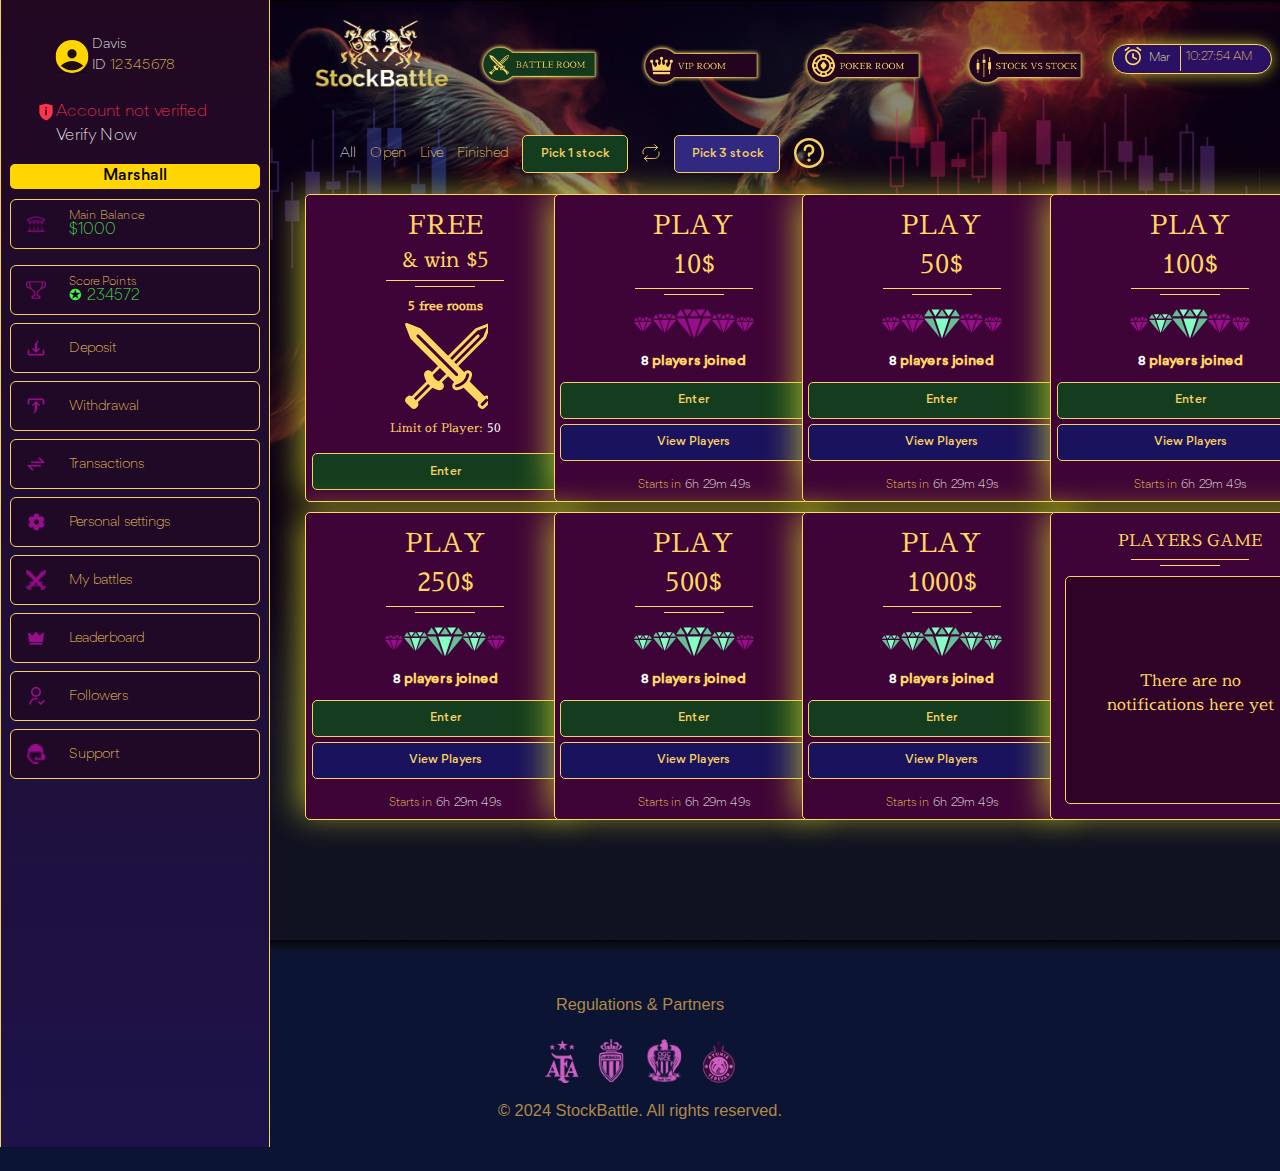
==== commit cb75abbf: "Add files via upload" ====
--- a/index.html
+++ b/index.html
@@ -250,7 +250,9 @@
                                     <a class="pick-one-stock" href="#">Pick 1 stock</a>
                                 </li>
                                 <li>
-                                    <img src="./src/assets/icons/refresh.svg" alt="refresh-button" class="refresh-icon">
+                                    <a href="#" class="desktop-active">
+                                        <img src="./src/assets/icons/refresh.svg" alt="refresh-button" class="refresh-icon">
+                                    </a>
                                 </li>
                                 <li class="pick-stock_desktop">
                                     <a class="pick-three-stock" href="#">Pick 3 stock</a>
@@ -264,11 +266,21 @@
 
                             <span class="pick-stock_mobile">
                                 <div class="row pick-stock_mobile">
-                                    <div class="col-6 d-flex justify-content-center">
+                                    <div class="col-3 d-flex justify-content-center">
                                         <a class="pick-one-stock" href="#">Pick 1 stock</a>
                                     </div>
-                                    <div class="col-6 d-flex justify-content-center">
+                                    <div class="col-3 d-flex justify-content-center">
+                                        <a href="#">
+                                            <img src="./src/assets/icons/refresh.svg" alt="refresh-button" class="refresh-icon">
+                                        </a>
+                                    </div>
+                                    <div class="col-3 d-flex justify-content-center">
                                         <a class="pick-three-stock" href="#">Pick 3 stock</a>
+                                    </div>
+                                    <div class="col-3 d-flex justify-content-center">
+                                        <a class="question-mark-link" href="#">
+                                            <img src="./src/assets/icons/question-mark.svg" alt="question-mark" class="question-mark">
+                                        </a>
                                     </div>
                                 </div>
                             </span>
@@ -281,9 +293,6 @@
                                     <div class="card card-mod">
                                         <div class="card-header">
                                             <span class="free">Free</span> <br> & win $5
-                                            <a class="question-mark-link hidden-mark" href="#">
-                                                <img src="./src/assets/icons/question-mark.svg" alt="question-mark" class="question-mark">
-                                            </a>
                                           </div>
                                           <span class="big-divider"></span>
                                           <span class="small-divider"></span>
@@ -403,7 +412,7 @@
                                 </div>
 
                                 <div class="col-lg-3 col-xs-12">
-                                    <div class="card card-mod activate">
+                                    <div class="card card-mod">
                                         <div class="card-header">
                                             <span class="players-game">Players Game</span>
                                           </div>
@@ -415,7 +424,7 @@
                                             </div>
                                           </div> 
                                     </div>
-                                    <div class="card card-mod deactivate">
+                                    <!-- <div class="card card-mod deactivate">
                                         <div class="card-header">
                                             <span class="players-game">Players Game</span>
                                           </div>
@@ -471,9 +480,25 @@
                                                         </div>
                                                     </div>
                                                 </div>
+                                                <div class="players-info_box">
+                                                    <div class="players-info_box__header">
+                                                        <div class="account-details">
+                                                            <img src="./src/assets/logos/avatar-icon.svg" alt="account-logo" class="account-details__logo">
+                                                            <div class="account-details__name">John</div>
+                                                        </div>
+                                                        <div class="account-time">10:27:54</div>
+                                                    </div>
+                                                    <div class="players-info_box__title">Created game in the <span class="colored-text">Vip Room</span></div>
+                                                    <div class="players-info_box__footer">
+                                                        <div class="bet">Bet: <span class="colored-text">$150</span></div>
+                                                        <div class="join-now_link">
+                                                            <a href="#">Join Now</a>
+                                                        </div>
+                                                    </div>
+                                                </div>
                                             </div>
                                           </div> 
-                                    </div>
+                                    </div> -->
                                 </div>
 
                             </div>
--- a/src/sass/battleroom_open_notification_block.css
+++ b/src/sass/battleroom_open_notification_block.css
@@ -238,6 +238,7 @@
 }
 
 .pick-one-stock, .pick-three-stock {
+  min-width: 106px;
   display: flex;
   align-items: center;
   justify-content: center;
@@ -657,6 +658,10 @@
   background-color: #123A1C;
 }
 
+.desktop-active {
+  cursor: pointer;
+}
+
 .nav-panel_active {
   color: #fff !important;
   text-decoration: underline;
@@ -717,6 +722,9 @@
 }
 
 @media (max-width: 1025px) {
+  .desktop-active {
+    display: none;
+  }
   .activate {
     display: none !important;
     flex-direction: column;
@@ -729,9 +737,11 @@
     display: none !important;
   }
   .pick-stock_mobile {
-    display: block;
+    display: flex;
     margin: 0 auto;
     margin-bottom: 10px;
+    align-items: center;
+    justify-content: center;
   }
   .active-mark {
     display: none;
@@ -1141,6 +1151,7 @@
 }
 
 .notification-container {
+  overflow-y: scroll;
   display: flex;
   flex-direction: column;
   align-items: center;
@@ -1148,7 +1159,7 @@
   background-color: #2E0327;
   border: 1px solid #F8D05F;
   border-radius: 5px;
-  width: 261px;
+  width: 90%;
   height: 228px;
   margin: 0 auto;
 }
@@ -1164,6 +1175,7 @@
 }
 
 .notification-container-with-information {
+  overflow-y: scroll;
   display: flex;
   border: none;
   background: none;
@@ -1201,6 +1213,8 @@
 }
 
 .players {
+  font-size: 14px;
+  font-family: "Gordita";
   margin-top: 10px;
   margin-bottom: 10px;
 }
@@ -1243,6 +1257,8 @@
 }
 
 .card-submit_btn, .players-info_btn {
+  font-family: "Gordita";
+  font-weight: 400;
   font-size: 12px;
   display: flex;
   align-items: center;
@@ -1264,6 +1280,7 @@
 }
 
 .start-time {
+  font-family: "Gordita";
   margin-top: 15px;
   font-size: 12px;
 }
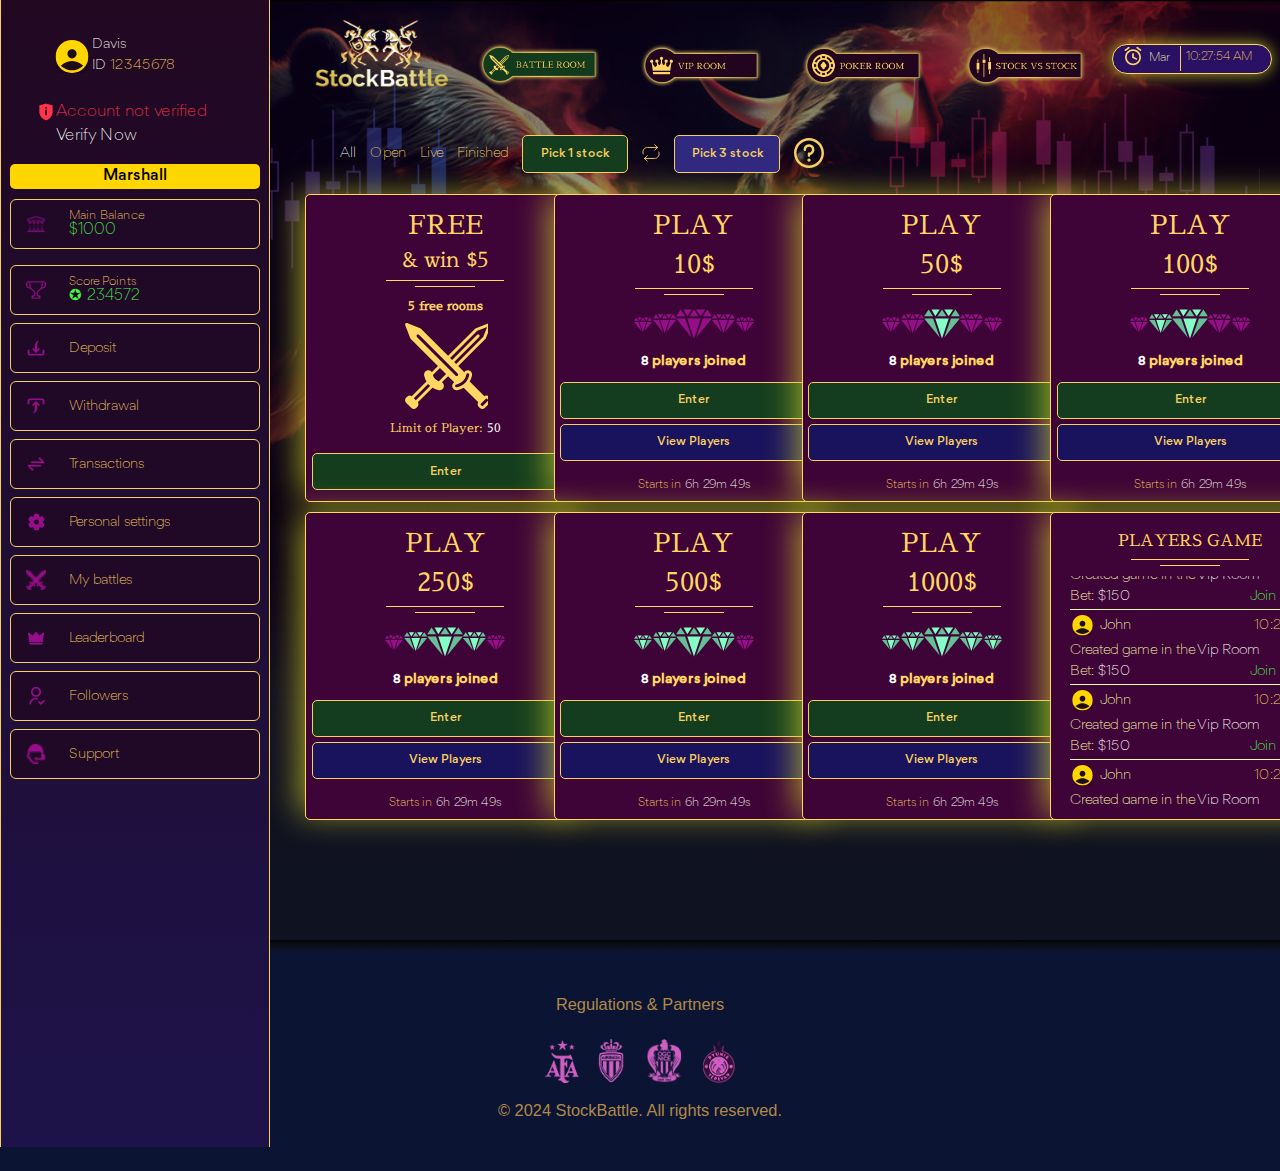
==== commit 0fbf563d: "Update index.html" ====
--- a/index.html
+++ b/index.html
@@ -419,18 +419,6 @@
                                           <span class="big-divider"></span>
                                           <span class="small-divider"></span>
                                           <div class="card-body">
-                                            <div class="notification-container">
-                                                <div class="notification-container_text">There are no notifications here yet</div>
-                                            </div>
-                                          </div> 
-                                    </div>
-                                    <!-- <div class="card card-mod deactivate">
-                                        <div class="card-header">
-                                            <span class="players-game">Players Game</span>
-                                          </div>
-                                          <span class="big-divider"></span>
-                                          <span class="small-divider"></span>
-                                          <div class="card-body">
                                             <div class="notification-container-with-information">
                                                 <div class="players-info_box">
                                                     <div class="players-info_box__header">
@@ -498,7 +486,7 @@
                                                 </div>
                                             </div>
                                           </div> 
-                                    </div> -->
+                                    </div>
                                 </div>
 
                             </div>
@@ -523,4 +511,4 @@
         </div>
     </div>
 </body>
-</html>+</html>
--- a/src/sass/battleroom_open_notification_block.css
+++ b/src/sass/battleroom_open_notification_block.css
@@ -1151,7 +1151,6 @@
 }
 
 .notification-container {
-  overflow-y: scroll;
   display: flex;
   flex-direction: column;
   align-items: center;
@@ -1754,4 +1753,4 @@
   height: 37px;
   font-size: 12px;
   font-weight: 400;
-}/*# sourceMappingURL=battleroom_open_notification_block.css.map */+}/*# sourceMappingURL=battleroom_open_notification_block.css.map */
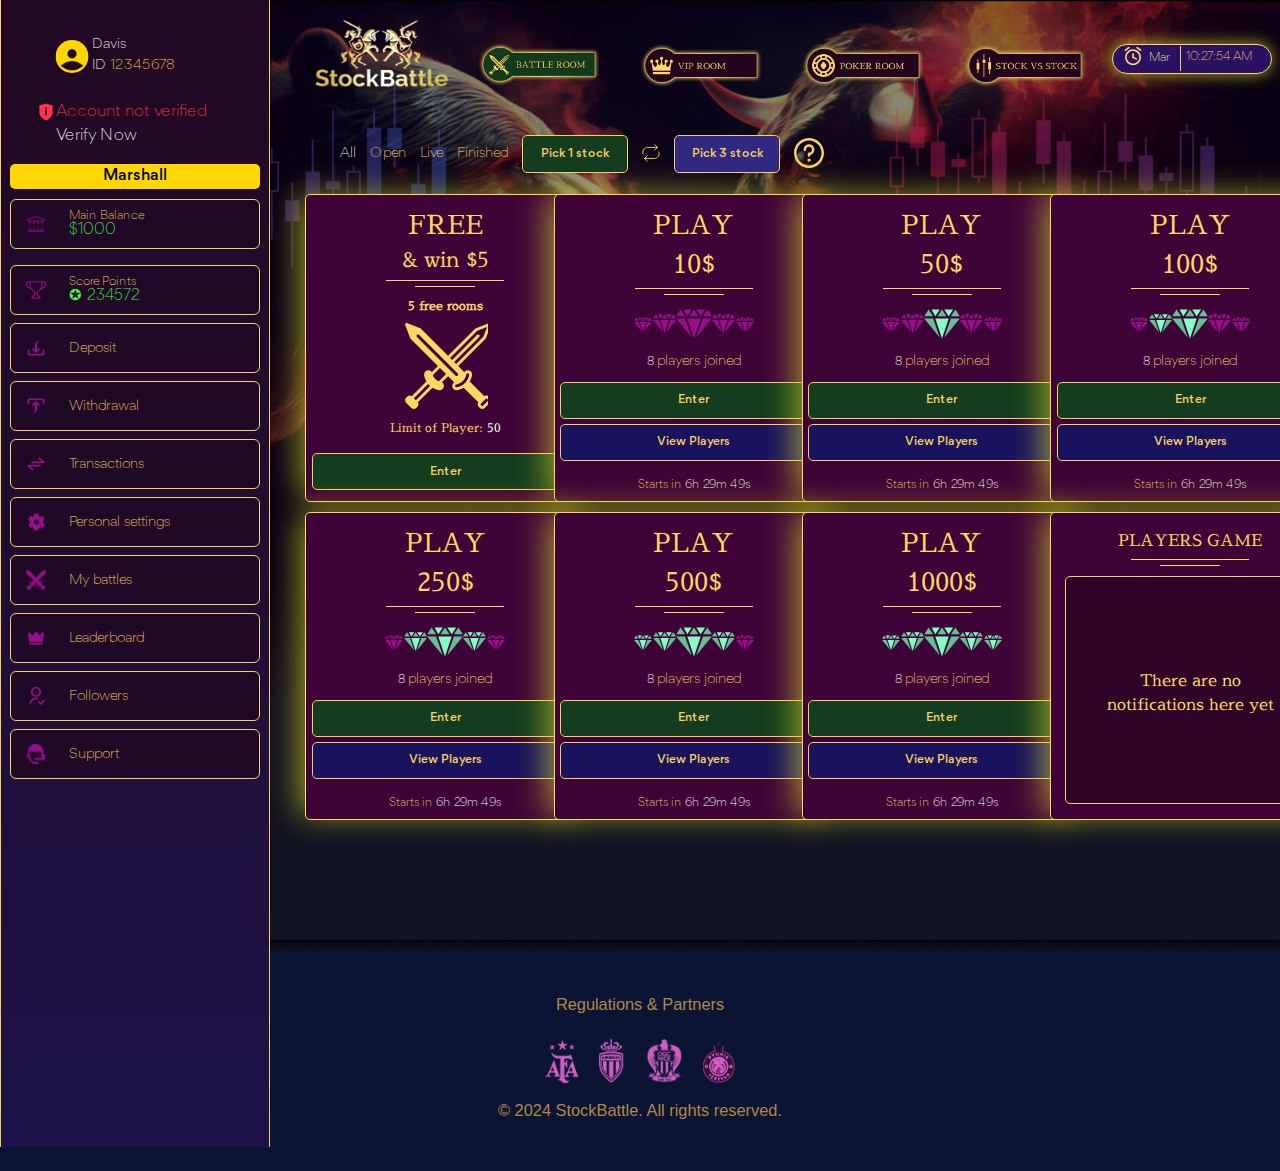
==== commit 9d791cb7: "Update index.html" ====
--- a/index.html
+++ b/index.html
@@ -265,19 +265,19 @@
                             </ul>
 
                             <span class="pick-stock_mobile">
-                                <div class="row pick-stock_mobile">
-                                    <div class="col-3 d-flex justify-content-center">
+                                <div class="pick-stock_mobile">
+                                    <div class="d-flex ">
                                         <a class="pick-one-stock" href="#">Pick 1 stock</a>
                                     </div>
-                                    <div class="col-3 d-flex justify-content-center">
+                                    <div class="d-flex justify-content-end refresh-btn-wrapper">
                                         <a href="#">
                                             <img src="./src/assets/icons/refresh.svg" alt="refresh-button" class="refresh-icon">
                                         </a>
                                     </div>
-                                    <div class="col-3 d-flex justify-content-center">
+                                    <div class="d-flex ">
                                         <a class="pick-three-stock" href="#">Pick 3 stock</a>
                                     </div>
-                                    <div class="col-3 d-flex justify-content-center">
+                                    <div class="d-flex question-mark_wrapper>
                                         <a class="question-mark-link" href="#">
                                             <img src="./src/assets/icons/question-mark.svg" alt="question-mark" class="question-mark">
                                         </a>
@@ -419,71 +419,8 @@
                                           <span class="big-divider"></span>
                                           <span class="small-divider"></span>
                                           <div class="card-body">
-                                            <div class="notification-container-with-information">
-                                                <div class="players-info_box">
-                                                    <div class="players-info_box__header">
-                                                        <div class="account-details">
-                                                            <img src="./src/assets/logos/avatar-icon.svg" alt="account-logo" class="account-details__logo">
-                                                            <div class="account-details__name">John</div>
-                                                        </div>
-                                                        <div class="account-time">10:27:54</div>
-                                                    </div>
-                                                    <div class="players-info_box__title">Created game in the <span class="colored-text">Vip Room</span></div>
-                                                    <div class="players-info_box__footer">
-                                                        <div class="bet">Bet: <span class="colored-text">$150</span></div>
-                                                        <div class="join-now_link">
-                                                            <a href="#">Join Now</a>
-                                                        </div>
-                                                    </div>
-                                                </div>
-                                                <div class="players-info_box">
-                                                    <div class="players-info_box__header">
-                                                        <div class="account-details">
-                                                            <img src="./src/assets/logos/avatar-icon.svg" alt="account-logo" class="account-details__logo">
-                                                            <div class="account-details__name">John</div>
-                                                        </div>
-                                                        <div class="account-time">10:27:54</div>
-                                                    </div>
-                                                    <div class="players-info_box__title">Created game in the <span class="colored-text">Vip Room</span></div>
-                                                    <div class="players-info_box__footer">
-                                                        <div class="bet">Bet: <span class="colored-text">$150</span></div>
-                                                        <div class="join-now_link">
-                                                            <a href="#">Join Now</a>
-                                                        </div>
-                                                    </div>
-                                                </div>
-                                                <div class="players-info_box">
-                                                    <div class="players-info_box__header">
-                                                        <div class="account-details">
-                                                            <img src="./src/assets/logos/avatar-icon.svg" alt="account-logo" class="account-details__logo">
-                                                            <div class="account-details__name">John</div>
-                                                        </div>
-                                                        <div class="account-time">10:27:54</div>
-                                                    </div>
-                                                    <div class="players-info_box__title">Created game in the <span class="colored-text">Vip Room</span></div>
-                                                    <div class="players-info_box__footer">
-                                                        <div class="bet">Bet: <span class="colored-text">$150</span></div>
-                                                        <div class="join-now_link">
-                                                            <a href="#">Join Now</a>
-                                                        </div>
-                                                    </div>
-                                                </div>
-                                                <div class="players-info_box">
-                                                    <div class="players-info_box__header">
-                                                        <div class="account-details">
-                                                            <img src="./src/assets/logos/avatar-icon.svg" alt="account-logo" class="account-details__logo">
-                                                            <div class="account-details__name">John</div>
-                                                        </div>
-                                                        <div class="account-time">10:27:54</div>
-                                                    </div>
-                                                    <div class="players-info_box__title">Created game in the <span class="colored-text">Vip Room</span></div>
-                                                    <div class="players-info_box__footer">
-                                                        <div class="bet">Bet: <span class="colored-text">$150</span></div>
-                                                        <div class="join-now_link">
-                                                            <a href="#">Join Now</a>
-                                                        </div>
-                                                    </div>
-                                                </div>
+                                             <div class="notification-container">
+                                                <div class="notification-container_text">There are no notifications here yet</div>
                                             </div>
                                           </div> 
                                     </div>
--- a/src/sass/battleroom_open_notification_block.css
+++ b/src/sass/battleroom_open_notification_block.css
@@ -1175,6 +1175,7 @@
 
 .notification-container-with-information {
   overflow-y: scroll;
+  overflow-x: hidden;
   display: flex;
   border: none;
   background: none;
@@ -1187,6 +1188,20 @@
   margin: 0 auto;
 }
 
+.notification-container-with-information::-webkit-scrollbar {
+  background-color: #260423;
+  width: 10px;
+  scroll-margin-top: 19px;
+}
+
+.notification-container-with-information::-webkit-scrollbar-thumb {
+  position: relative;
+  background-color: #8D4987;
+  width: 2px;
+  border-radius: 6px;
+  scroll-margin-right: 5px;
+}
+
 .notification-container_text {
   width: 185px;
   height: 45px;
@@ -1212,10 +1227,11 @@
 }
 
 .players {
-  font-size: 14px;
-  font-family: "Gordita";
-  margin-top: 10px;
-  margin-bottom: 10px;
+    font-weight: 300;
+    font-size: 14px;
+    font-family: 'Gordita';
+    margin-top: 10px;
+    margin-bottom: 10px;
 }
 
 .big-divider, .small-divider {
